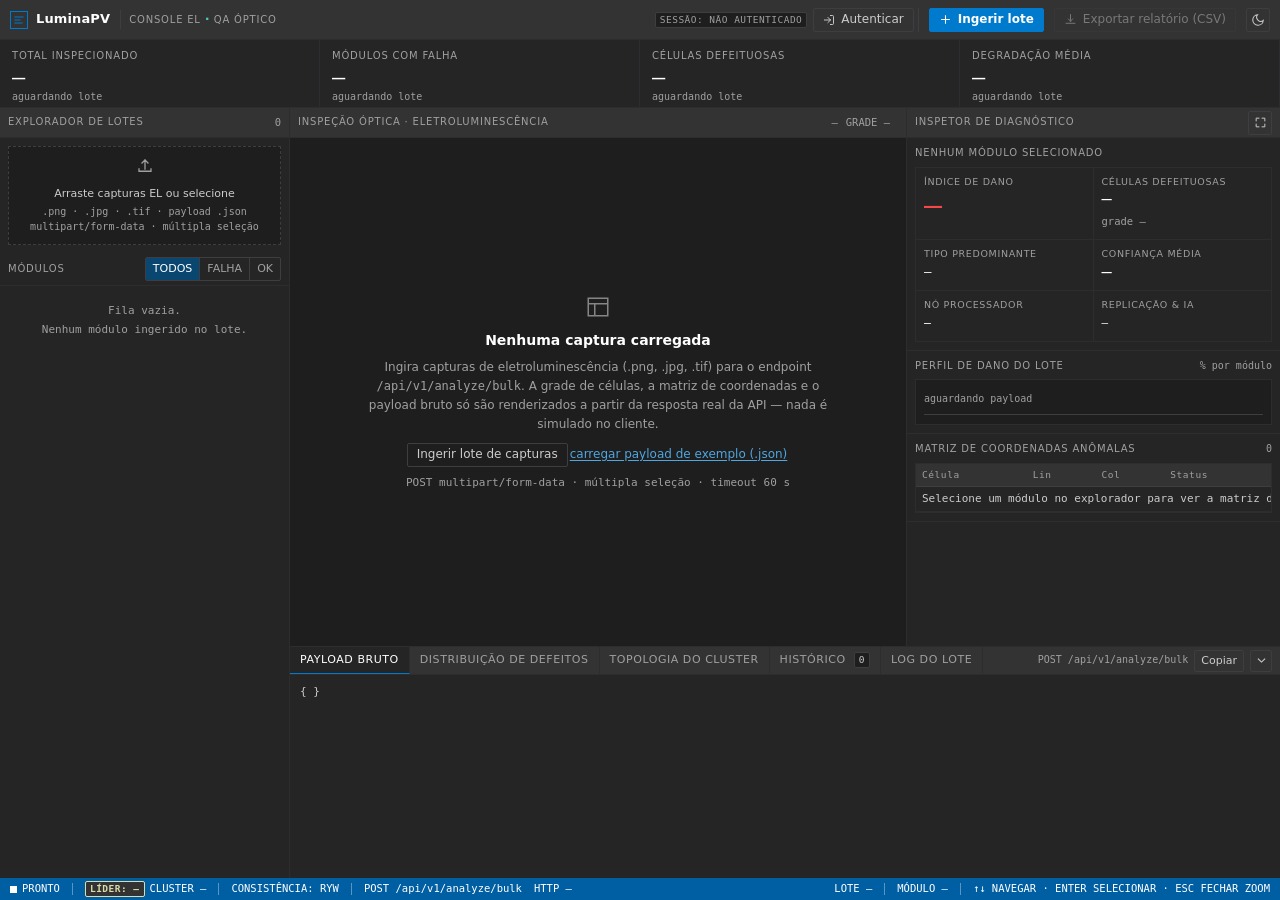
==== frontend/index.html @ da573b7d "feat(history): implement user-partitioned S3 storage, pre-signed URLs, and history gallery (#15, #18" ====
<!doctype html>
<html lang="pt-BR">
<head>
  <meta charset="utf-8" />
  <meta name="viewport" content="width=device-width, initial-scale=1" />
  <title>LuminaPV · Console de Diagnóstico por Eletroluminescência</title>
  <link rel="stylesheet" href="css/variables.css" />
  <link rel="stylesheet" href="css/layout.css" />
  <link rel="stylesheet" href="css/components.css" />
</head>
<body>
<a class="skip" href="#inspector">Pular para o inspetor de diagnóstico</a>

<header class="topbar" data-od-id="topbar">
  <div class="brand">
    <span class="mark" aria-hidden="true"><svg width="12" height="12" viewBox="0 0 24 24" fill="none" stroke="currentColor" stroke-width="2.2" stroke-linecap="square"><path d="M4 6h16M4 12h10M4 18h14"/></svg></span>
    <b>LuminaPV</b>
    <span class="env">CONSOLE EL <b>·</b> QA ÓPTICO</span>
  </div>
  <span class="spacer"></span>
  <div class="auth-bar" id="authBar" data-od-id="auth-bar">
    <span class="tag-replica" id="authUserBadge" title="Status de autenticação da sessão">SESSÃO: NÃO AUTENTICADO</span>
    <button class="btn" id="authOpenBtn" type="button" data-od-id="cta-auth">
      <svg width="12" height="12" viewBox="0 0 24 24" fill="none" stroke="currentColor" stroke-width="1.9" stroke-linecap="square" aria-hidden="true"><path d="M15 3h4a2 2 0 0 1 2 2v14a2 2 0 0 1-2 2h-4M10 17l5-5-5-5M15 12H3"/></svg>
      <span id="authBtnLabel">Autenticar</span>
    </button>
  </div>
  <button class="btn btn-primary" id="ingestBtn" type="button" data-od-id="cta-ingest">
    <svg width="13" height="13" viewBox="0 0 24 24" fill="none" stroke="currentColor" stroke-width="2" stroke-linecap="square" aria-hidden="true"><path d="M12 5v14M5 12h14"/></svg>
    Ingerir lote
  </button>
  <button class="btn" id="exportBtn" type="button" disabled data-od-id="cta-export">
    <svg width="13" height="13" viewBox="0 0 24 24" fill="none" stroke="currentColor" stroke-width="1.8" stroke-linecap="square" aria-hidden="true"><path d="M12 3v12m0 0 4-4m-4 4-4-4M4 19h16"/></svg>
    Exportar relatório (CSV)
  </button>
  <button class="btn btn-icon" id="themeBtn" type="button" aria-label="Alternar tema claro e escuro" aria-pressed="false" data-od-id="theme-toggle">
    <svg width="14" height="14" viewBox="0 0 24 24" fill="none" stroke="currentColor" stroke-width="1.8" stroke-linecap="square" aria-hidden="true"><path d="M21 12.8A9 9 0 1 1 11.2 3a7 7 0 0 0 9.8 9.8Z"/></svg>
  </button>
</header>

<section class="metrics" aria-label="Telemetria global do lote" data-od-id="batch-metrics">
  <div class="metric" data-od-id="metric-inspected">
    <div class="sec-label">Total inspecionado</div>
    <div class="metric-v" id="mInspected">—</div>
    <div class="metric-sub" id="mInspectedSub">aguardando lote</div>
  </div>
  <div class="metric" data-od-id="metric-failure">
    <div class="sec-label">Módulos com falha</div>
    <div class="metric-v" id="mFailure">—</div>
    <div class="metric-sub" id="mFailureSub">aguardando lote</div>
  </div>
  <div class="metric" data-od-id="metric-cells">
    <div class="sec-label">Células defeituosas</div>
    <div class="metric-v" id="mCells">—</div>
    <div class="metric-sub" id="mCellsSub">aguardando lote</div>
  </div>
  <div class="metric" data-od-id="metric-degradation">
    <div class="sec-label">Degradação média</div>
    <div class="metric-v" id="mDegr">—</div>
    <div class="metric-sub" id="mDegrSub">perda média de área por célula</div>
  </div>
  <div class="mbar" aria-hidden="true"><i id="globalBar"></i></div>
</section>

<div class="workspace">

  <aside class="pane pane-explorer" data-od-id="pane-explorer" aria-label="Explorador de lotes">
    <div class="pane-head">
      <span class="sec-label">Explorador de lotes</span>
      <span class="spacer"></span>
      <span class="mono" style="font-size:10.5px;color:var(--muted2)" id="treeCount">0</span>
    </div>
    <div class="drop" id="drop" tabindex="0" role="button" aria-label="Selecionar capturas de eletroluminescência para análise">
      <svg width="18" height="18" viewBox="0 0 24 24" fill="none" stroke="currentColor" stroke-width="1.7" stroke-linecap="square" aria-hidden="true"><path d="M12 16V4m0 0L8 8m4-4 4 4M4 16v3h16v-3"/></svg>
      <div class="drop-t">Arraste capturas EL ou selecione</div>
      <div class="drop-s">.png · .jpg · .tif · payload .json<br>multipart/form-data · múltipla seleção</div>
    </div>
    <div class="drop-row">
      <span class="sec-label">Módulos</span>
      <div class="seg" role="group" aria-label="Filtrar módulos por status">
        <button type="button" data-filter="all" aria-pressed="true">TODOS</button>
        <button type="button" data-filter="fail" aria-pressed="false">FALHA</button>
        <button type="button" data-filter="pass" aria-pressed="false">OK</button>
      </div>
    </div>
    <div class="pane-body" id="treeBody">
      <ul class="tree" id="tree" role="listbox" aria-label="Módulos do lote"></ul>
    </div>
  </aside>

  <section class="pane pane-viewport" data-od-id="pane-viewport" aria-label="Inspeção óptica">
    <div class="pane-head">
      <span class="sec-label">Inspeção óptica · eletroluminescência</span>
      <span class="spacer"></span>
      <span class="mono" id="vpFile" style="font-size:10.5px;color:var(--muted2)">—</span>
      <span class="mono" id="vpGrid" style="font-size:10.5px;color:var(--muted2)">GRADE —</span>
      <span id="vpStatus"></span>
    </div>
    <div class="stage" id="stage">
      <div id="vpState"></div>
      <div class="plate" id="plate" hidden>
        <span class="badge-raster" id="rasterBadge" hidden>SEM RASTER · GRADE DERIVADA DO PAYLOAD</span>
        <div class="ruler cols" id="rulerCols" aria-hidden="true"></div>
        <div class="ruler rows" id="rulerRows" aria-hidden="true"></div>
        <div class="grid-area">
          <div class="cells" id="cells" aria-hidden="true"></div>
        </div>
      </div>
      <div class="viewtools" role="toolbar" aria-label="Controles de visualização">
        <button type="button" id="z11" title="Escala 1:1">1:1</button>
        <button type="button" id="zFit" title="Ajustar à área" aria-pressed="true">AJUSTAR</button>
        <button type="button" id="zGrid" title="Alternar grade de células" aria-pressed="true">GRADE</button>
      </div>
      <div class="zoomchip">ZOOM <b id="zoomVal">100%</b></div>
    </div>
  </section>

  <aside class="pane pane-inspector" id="inspector" data-od-id="pane-inspector" aria-label="Inspetor de diagnóstico">
    <div class="pane-head">
      <span class="sec-label">Inspetor de diagnóstico</span>
      <span class="spacer"></span>
      <button class="btn btn-icon" id="insZoom" type="button" aria-label="Expandir inspetor">
        <svg width="13" height="13" viewBox="0 0 24 24" fill="none" stroke="currentColor" stroke-width="1.8" stroke-linecap="square" aria-hidden="true"><path d="M4 9V4h5M20 15v5h-5M20 9V4h-5M4 15v5h5"/></svg>
      </button>
    </div>
    <div class="pane-body">
      <div class="insp" id="insModule">
        <div class="insp-head">
          <span class="sec-label" id="insId">Nenhum módulo selecionado</span>
          <span id="insStatus"></span>
        </div>
        <div class="tele-grid">
          <div class="tele">
            <div class="tele-k">Índice de dano</div>
            <div class="damage ok" id="insDamage">—</div>
          </div>
          <div class="tele">
            <div class="tele-k">Células defeituosas</div>
            <div class="tele-v" id="insTally">—</div>
            <div class="tele-v" style="font-size:10.5px;color:var(--muted2)" id="insGrid">grade —</div>
          </div>
          <div class="tele">
            <div class="tele-k">Tipo predominante</div>
            <div class="tele-v" style="font-size:12.5px" id="insDominant">—</div>
          </div>
          <div class="tele">
            <div class="tele-k">Confiança média</div>
            <div class="tele-v" id="insConf">—</div>
          </div>
          <div class="tele">
            <div class="tele-k">Nó processador</div>
            <div class="tele-v" style="font-size:11.5px" id="insNode">—</div>
          </div>
          <div class="tele">
            <div class="tele-k">Replicação & IA</div>
            <div class="tele-v" style="font-size:11px" id="insRep">—</div>
          </div>
        </div>
      </div>
      <div class="insp" data-od-id="batch-profile">
        <div class="insp-head"><span class="sec-label">Perfil de dano do lote</span><span class="mono" style="font-size:10px;color:var(--muted2)">% por módulo</span></div>
        <canvas class="spark" id="spark" width="340" height="46" aria-label="Perfil de dano por módulo do lote"></canvas>
      </div>
      <div class="insp" id="cellPanel" data-od-id="cell-breakdown">
        <div class="insp-head">
          <span class="sec-label">Matriz de coordenadas anômalas</span>
          <span class="spacer"></span>
          <span class="mono" id="cellPanelCount" style="font-size:10px;color:var(--muted2)">0</span>
        </div>
        <div class="tw" id="cellTableWrap" style="max-height:280px">
          <table class="cells-tbl" id="cellTable">
            <thead><tr><th>Célula</th><th>Lin</th><th>Col</th><th>Status</th><th style="text-align:right">Conf.</th></tr></thead>
            <tbody id="cellBody"></tbody>
          </table>
        </div>
      </div>
    </div>
  </aside>

  <section class="pane pane-dock" data-od-id="pane-dock" aria-label="Doca de diagnóstico">
    <div class="dock-head">
      <div class="dock-tabs" role="tablist" aria-label="Doca de diagnóstico">
        <button type="button" role="tab" id="tab-payload" aria-selected="true" aria-controls="dockPayload" data-tab="payload">Payload bruto</button>
        <button type="button" role="tab" id="tab-dist" aria-selected="false" aria-controls="dockDist" data-tab="dist">Distribuição de defeitos</button>
        <button type="button" role="tab" id="tab-topology" aria-selected="false" aria-controls="dockTopology" data-tab="topology">Topologia do cluster</button>
        <button type="button" role="tab" id="tab-history" aria-selected="false" aria-controls="dockHistory" data-tab="history">Histórico <span class="tab-badge mono" id="historyTabCount">0</span></button>
        <button type="button" role="tab" id="tab-log" aria-selected="false" aria-controls="dockLog" data-tab="log">Log do lote</button>
      </div>
      <span class="spacer"></span>
      <div class="dock-tool">
        <span class="mono" id="dockEndpoint" style="font-size:10px;color:var(--muted2)">POST /api/v1/analyze/bulk</span>
        <button class="btn" id="copyBtn" type="button">Copiar</button>
        <button class="btn btn-icon" id="dockCollapse" type="button" aria-expanded="true" aria-controls="dockBody" aria-label="Recolher doca de diagnóstico" title="Recolher doca">
          <svg width="13" height="13" viewBox="0 0 24 24" fill="none" stroke="currentColor" stroke-width="1.9" stroke-linecap="square" aria-hidden="true"><path id="dockChevron" d="M6 9l6 6 6-6"/></svg>
        </button>
      </div>
    </div>
    <div class="dock-body" id="dockBody">
      <div id="dockPayload" role="tabpanel" aria-labelledby="tab-payload">
        <pre class="json" id="jsonOut">{ }</pre>
      </div>
      <div id="dockDist" role="tabpanel" aria-labelledby="tab-dist" hidden>
        <div class="chart-wrap">
          <canvas class="dist" id="distChart" width="640" height="132" aria-label="Contagem de defeitos por tipo no lote"></canvas>
          <div class="legend" id="distLegend"></div>
        </div>
      </div>
      <div id="dockTopology" role="tabpanel" aria-labelledby="tab-topology" hidden>
        <div class="topology-panel" id="topologyPanel">
          <div class="topo-summary" id="topoSummary">
            <div class="topo-card">
              <span class="topo-card-title">Líder Eleito</span>
              <div class="topo-card-val"><span class="tag-leader" id="topoLeaderBadge">LEADER</span> <span id="topoLeaderId">—</span></div>
              <span class="topo-card-sub" id="topoLeaderTerm">Termo — · Concessão Ativa</span>
            </div>
            <div class="topo-card">
              <span class="topo-card-title">Esquema de Nomeação</span>
              <div class="topo-card-val mono" id="topoServiceName">service://luminapv-vision-worker</div>
              <span class="topo-card-sub" id="topoDnsDomain">Domínio .luminapv.local (Round-Robin)</span>
            </div>
            <div class="topo-card">
              <span class="topo-card-title">Modelo de Consistência</span>
              <div class="topo-card-val" id="topoConsistency">Read-Your-Writes</div>
              <span class="topo-card-sub" id="topoReplicaSync">Sincronização Réplicas: Eventual</span>
            </div>
            <div class="topo-card">
              <span class="topo-card-title">Replicação & Integridade</span>
              <div class="topo-card-val"><span id="topoReplicationCount">0</span> <small style="font-size:11px;color:var(--muted2)">módulos</small></div>
              <span class="topo-card-sub" id="topoModelIntegrity">Pesos IA: Verificados (SHA-256)</span>
            </div>
          </div>
          <div class="topo-nodes-table-wrap">
            <table class="topo-table" id="topoNodesTable">
              <thead>
                <tr>
                  <th>Nó (ID)</th>
                  <th>Nome Lógico / DNS</th>
                  <th>Papel</th>
                  <th>Status</th>
                  <th>Endpoint</th>
                  <th>Integridade IA (SHA-256)</th>
                  <th>Último Heartbeat</th>
                </tr>
              </thead>
              <tbody id="topoNodesBody">
                <tr><td colspan="7" class="empty-mini">Aguardando telemetria do cluster (/api/v1/cluster/status)...</td></tr>
              </tbody>
            </table>
          </div>
          <div class="topo-footer" id="topoFooter">
            <span id="topoActiveLocks">Locks Distribuídos Ativos: Nenhum (seção crítica livre)</span>
            <span id="topoClusterTime" class="mono">Cluster: Sincronizado</span>
          </div>
        </div>
      </div>
      <div id="dockHistory" role="tabpanel" aria-labelledby="tab-history" hidden>
        <div class="history-panel" id="historyPanel">
          <div class="history-toolbar">
            <span class="sec-label" id="historyStatusLabel">Minhas análises · Partição S3 por operador</span>
            <span class="spacer"></span>
            <span class="mono" style="font-size:10px;color:var(--muted2)" id="historyPrefixBadge">s3://.../users/—</span>
            <button type="button" class="btn" id="historyRefreshBtn" title="Sincronizar histórico de análises do S3">Atualizar histórico</button>
          </div>
          <div class="history-grid" id="historyGrid" role="list" aria-label="Galeria de análises anteriores do operador"></div>
        </div>
      </div>
      <div id="dockLog" role="tabpanel" aria-labelledby="tab-log" hidden>
        <div class="log" id="logOut"></div>
      </div>
    </div>
  </section>
</div>

<footer class="statusbar" data-od-id="statusbar">
  <span class="sb"><span class="dot" id="sbDot"></span><span class="mono" id="sbState">PRONTO</span></span>
  <span class="sb-sep" aria-hidden="true"></span>
  <span class="sb mono" id="sbCluster" title="Topologia e nós do cluster"><span class="tag-leader" id="sbLeaderBadge">LÍDER: —</span> <span id="sbClusterNodes">— NÓS</span></span>
  <span class="sb-sep" aria-hidden="true"></span>
  <span class="sb mono" id="sbConsistency" title="Modelo de consistência ativo">CONSISTÊNCIA: RYW</span>
  <span class="sb-sep" aria-hidden="true"></span>
  <span class="sb mono" id="sbEndpoint">POST /api/v1/analyze/bulk</span>
  <span class="sb mono" id="sbHttp">HTTP —</span>
  <span class="spacer"></span>
  <span class="sb mono" id="sbBatch">LOTE —</span>
  <span class="sb-sep" aria-hidden="true"></span>
  <span class="sb mono" id="sbActive">MÓDULO —</span>
  <span class="sb-sep" aria-hidden="true"></span>
  <span class="sb mono" id="sbKeys">↑↓ NAVEGAR · ENTER SELECIONAR · ESC FECHAR ZOOM</span>
</footer>

<input type="file" id="fileInput" multiple accept=".png,.jpg,.jpeg,.tif,.tiff,.json,image/*" class="sr-only" />
<div id="tt" class="tooltip" role="tooltip"></div>
<div id="live" class="sr-only" role="status" aria-live="polite"></div>

<!-- Modal de Autenticação e Cadastro de Operadores (LuminaPV Identity) -->
<div class="auth-backdrop" id="authModalBackdrop" hidden>
  <div class="auth-modal" id="authModal" role="dialog" aria-modal="true" aria-labelledby="authModalTitle" aria-describedby="authModalDesc">
    <div class="auth-head">
      <span class="sec-label" id="authModalTitle">Controle de Acesso · Operador LuminaPV</span>
      <span class="spacer"></span>
      <button class="btn btn-icon" id="authCloseBtn" type="button" aria-label="Fechar janela de autenticação" title="Fechar (ESC)">
        <svg width="12" height="12" viewBox="0 0 24 24" fill="none" stroke="currentColor" stroke-width="2" stroke-linecap="square" aria-hidden="true"><path d="M18 6 6 18M6 6l12 12"/></svg>
      </button>
    </div>
    <div class="auth-tabs" role="tablist" aria-label="Modo de autenticação">
      <button type="button" role="tab" id="authTabLogin" data-auth-mode="login" aria-selected="true">ENTRAR NA SESSÃO</button>
      <button type="button" role="tab" id="authTabRegister" data-auth-mode="register" aria-selected="false">CADASTRAR OPERADOR</button>
    </div>
    <form class="auth-form" id="authForm" novalidate>
      <p class="auth-desc" id="authModalDesc">Autentique-se com sua credencial operacional para assinar lotes de inspeção EL e rastrear auditoria no cluster.</p>
      <div class="auth-alert" id="authAlert" role="alert" hidden></div>

      <div class="auth-field" id="authNameField" hidden>
        <label for="authName" class="sec-label">Nome completo do operador</label>
        <input type="text" id="authName" name="name" class="auth-input" placeholder="Ex.: Gustavo Grouwber" autocomplete="name" minlength="2" maxlength="120" />
      </div>

      <div class="auth-field">
        <label for="authEmail" class="sec-label">E-mail operacional</label>
        <input type="email" id="authEmail" name="email" class="auth-input mono" placeholder="operador@luminapv.local" autocomplete="email" required />
      </div>

      <div class="auth-field">
        <label for="authPassword" class="sec-label">Senha de acesso (mín. 8 caracteres)</label>
        <input type="password" id="authPassword" name="password" class="auth-input mono" placeholder="••••••••••••" autocomplete="current-password" minlength="8" required />
      </div>

      <div class="auth-field" id="authConfirmField" hidden>
        <label for="authPasswordConfirm" class="sec-label">Confirmar senha</label>
        <input type="password" id="authPasswordConfirm" name="passwordConfirm" class="auth-input mono" placeholder="••••••••••••" autocomplete="new-password" minlength="8" />
      </div>

      <div class="auth-field" id="authRoleField" hidden>
        <label for="authRole" class="sec-label">Perfil de acesso (RBAC)</label>
        <select id="authRole" name="role" class="auth-input mono">
          <option value="operator">OPERATOR · Operador de Linha EL</option>
          <option value="admin">ADMIN · Engenheiro Chefe / Supervisor</option>
          <option value="viewer">VIEWER · Auditor de Qualidade (Somente Leitura)</option>
        </select>
      </div>

      <div class="auth-demo-row" id="authDemoRow">
        <span class="mono" style="font-size:10px;color:var(--muted2)">Credencial local padrão:</span>
        <button type="button" class="linkbtn mono" id="authDemoFillBtn" style="font-size:10.5px">operador@luminapv.local</button>
      </div>

      <div class="auth-actions">
        <button type="button" class="btn" id="authCancelBtn">Cancelar</button>
        <button type="submit" class="btn btn-primary" id="authSubmitBtn">Entrar no Console</button>
      </div>
    </form>
  </div>
</div>

<!-- Payload de exemplo de fallback (usado quando o fetch externo falha) -->
<script type="application/json" id="samplePayload">
{
  "batch_summary": {
    "total_modules": 5,
    "defective_modules_count": 3,
    "batch_failure_percentage": 60.0,
    "average_cell_degradation_percentage": 10.4
  },
  "modules": [
    {
      "module_id": "MOD-2026-081",
      "filename": "panel_scan_01.png",
      "status": "FAIL",
      "rows": 6,
      "cols": 10,
      "total_cells": 60,
      "defective_cells_count": 12,
      "module_damage_percentage": 20.0,
      "processed_by_node": "worker-1",
      "model_sha256": "5adbfb5908873752e805561a0b5f137e3d81b9e28e62f01f808fc52b20f92275",
      "replicated": true,
      "consistency_model": "read-your-writes",
      "cells": [
        { "index": 0, "row": 0, "col": 0, "is_defective": true, "defect_type": "grid-fault", "confidence": 0.71 },
        { "index": 7, "row": 0, "col": 7, "is_defective": true, "defect_type": "dead", "confidence": 0.99 },
        { "index": 12, "row": 1, "col": 2, "is_defective": true, "defect_type": "micro-crack", "confidence": 0.95 },
        { "index": 13, "row": 1, "col": 3, "is_defective": true, "defect_type": "defeituosa", "confidence": 0.92 },
        { "index": 20, "row": 2, "col": 0, "is_defective": true, "defect_type": "delamination", "confidence": 0.79 },
        { "index": 23, "row": 2, "col": 3, "is_defective": true, "defect_type": "micro-crack", "confidence": 0.88 },
        { "index": 30, "row": 3, "col": 0, "is_defective": true, "defect_type": "delamination", "confidence": 0.74 },
        { "index": 35, "row": 3, "col": 5, "is_defective": true, "defect_type": "dead", "confidence": 0.97 },
        { "index": 42, "row": 4, "col": 2, "is_defective": true, "defect_type": "micro-crack", "confidence": 0.84 },
        { "index": 45, "row": 4, "col": 5, "is_defective": true, "defect_type": "hot-spot", "confidence": 0.91 },
        { "index": 50, "row": 5, "col": 0, "is_defective": true, "defect_type": "grid-fault", "confidence": 0.68 },
        { "index": 58, "row": 5, "col": 8, "is_defective": true, "defect_type": "micro-crack", "confidence": 0.90 }
      ]
    },
    {
      "module_id": "MOD-2026-082",
      "filename": "panel_scan_02.png",
      "status": "PASS",
      "rows": 6,
      "cols": 10,
      "total_cells": 60,
      "defective_cells_count": 1,
      "module_damage_percentage": 1.7,
      "processed_by_node": "worker-2",
      "model_sha256": "5adbfb5908873752e805561a0b5f137e3d81b9e28e62f01f808fc52b20f92275",
      "replicated": true,
      "cache_hit": true,
      "consistency_model": "read-your-writes",
      "cells": [
        { "index": 15, "row": 1, "col": 5, "is_defective": true, "defect_type": "hot-spot", "confidence": 0.64 }
      ]
    },
    {
      "module_id": "MOD-2026-083",
      "filename": "panel_scan_03.png",
      "status": "FAIL",
      "rows": 6,
      "cols": 10,
      "total_cells": 60,
      "defective_cells_count": 7,
      "module_damage_percentage": 11.7,
      "cells": [
        { "index": 2, "row": 0, "col": 2, "is_defective": true, "defect_type": "micro-crack", "confidence": 0.93 },
        { "index": 11, "row": 1, "col": 1, "is_defective": true, "defect_type": "micro-crack", "confidence": 0.89 },
        { "index": 18, "row": 1, "col": 8, "is_defective": true, "defect_type": "dead", "confidence": 0.96 },
        { "index": 22, "row": 2, "col": 2, "is_defective": true, "defect_type": "micro-crack", "confidence": 0.91 },
        { "index": 33, "row": 3, "col": 3, "is_defective": true, "defect_type": "hot-spot", "confidence": 0.85 },
        { "index": 44, "row": 4, "col": 4, "is_defective": true, "defect_type": "delamination", "confidence": 0.77 },
        { "index": 59, "row": 5, "col": 9, "is_defective": true, "defect_type": "grid-fault", "confidence": 0.65 }
      ]
    },
    {
      "module_id": "MOD-2026-084",
      "filename": "panel_scan_04.png",
      "status": "PASS",
      "rows": 6,
      "cols": 10,
      "total_cells": 60,
      "defective_cells_count": 0,
      "module_damage_percentage": 0.0,
      "cells": []
    },
    {
      "module_id": "MOD-2026-085",
      "filename": "panel_scan_05.png",
      "status": "FAIL",
      "rows": 6,
      "cols": 10,
      "total_cells": 60,
      "defective_cells_count": 4,
      "module_damage_percentage": 6.7,
      "cells": [
        { "index": 4, "row": 0, "col": 4, "is_defective": true, "defect_type": "delamination", "confidence": 0.61 },
        { "index": 27, "row": 2, "col": 7, "is_defective": true, "defect_type": "micro-crack", "confidence": 0.94 },
        { "index": 28, "row": 2, "col": 8, "is_defective": true, "defect_type": "dead", "confidence": 0.90 },
        { "index": 53, "row": 5, "col": 3, "is_defective": true, "defect_type": "hot-spot", "confidence": 0.72 }
      ]
    }
  ]
}
</script>

<script src="js/config.js"></script>
<script src="js/state.js"></script>
<script src="js/api.js"></script>
<script src="js/charts.js"></script>
<script src="js/render.js"></script>
<script src="js/app.js"></script>
</body>
</html>
---- frontend/css/variables.css ----
/* ==========================================================================
   LuminaPV Design Tokens & Theme Variables
   ========================================================================== */

:root {
  --bg: #1E1E1E;
  --surface: #252526;
  --surface2: #333333;
  --raised: #3E3E42;
  --border: #2D2D30;
  --border-strong: #3E3E42;
  --fg: #CCCCCC;
  --fg-strong: #FFFFFF;
  --muted: #858585;
  --muted2: #A0A0A0;
  --accent: #007ACC;
  --accent-hover: #006BA6;
  --accent-active: #005A8C;
  --focus: #4FA6E0;
  --sel: #094771;
  --hover: #2A2D2E;
  --defect: #F44747;
  --defect-ink: #FF6161;
  --defect-bg: rgba(244, 71, 71, 0.20);
  --pass: #89D185;
  --pass2: #4EC9B0;
  --warn: #DCDCAA;
  --d1: #F44747;
  --d2: #C586C0;
  --d3: #DCDCAA;
  --d4: #4EC9B0;
  --d5: #569CD6;
  --status: #005FA3;
  --status-fg: #FFFFFF;
  --raster-bg: #141414;
  --grid-line: rgba(140, 140, 140, 0.16);
  --ui: "Segoe UI", "Inter", system-ui, -apple-system, sans-serif;
  --mono: "JetBrains Mono", "Consolas", "SF Mono", ui-monospace, monospace;
}

body.theme-light {
  --bg: #FFFFFF;
  --surface: #F3F3F3;
  --surface2: #E7E7E7;
  --raised: #DCDCDC;
  --border: #E0E0E0;
  --border-strong: #CECECE;
  --fg: #333333;
  --fg-strong: #000000;
  --muted: #6B6B6B;
  --muted2: #5A5A5A;
  --accent: #005FB8;
  --accent-hover: #00539F;
  --accent-active: #004786;
  --focus: #005FB8;
  --sel: #ADD6FF;
  --hover: #EAEAEA;
  --defect: #CD3131;
  --defect-ink: #B5202A;
  --defect-bg: rgba(205, 49, 49, 0.16);
  --pass: #107C10;
  --pass2: #0E7A6B;
  --warn: #8A6D00;
  --d1: #CD3131;
  --d2: #AF00DB;
  --d3: #8A6D00;
  --d4: #0E7A6B;
  --d5: #0451A5;
  --status: #005FB8;
  --status-fg: #FFFFFF;
  --raster-bg: #FAFAFA;
  --grid-line: rgba(60, 60, 60, 0.18);
}

* {
  box-sizing: border-box;
}

html, body {
  height: 100%;
}

body {
  margin: 0;
  height: 100vh;
  overflow: hidden;
  background: var(--bg);
  color: var(--fg);
  font: 12px/1.45 var(--ui);
  -webkit-font-smoothing: antialiased;
  display: flex;
  flex-direction: column;
}

.mono {
  font-family: var(--mono);
  font-variant-ligatures: none;
}

.sec-label {
  font-size: 10px;
  letter-spacing: 0.08em;
  text-transform: uppercase;
  color: var(--muted2);
}

.sr-only {
  position: absolute;
  width: 1px;
  height: 1px;
  padding: 0;
  margin: -1px;
  overflow: hidden;
  clip: rect(0 0 0 0);
  white-space: nowrap;
  border: 0;
}

.skip {
  position: absolute;
  left: 8px;
  top: -40px;
  z-index: 90;
  background: var(--accent);
  color: #fff;
  padding: 6px 10px;
  border-radius: 2px;
  text-decoration: none;
  font-size: 12px;
}

.skip:focus {
  top: 8px;
}

:focus-visible {
  outline: 2px solid var(--focus);
  outline-offset: -2px;
}

button {
  font: inherit;
  color: inherit;
}

::-webkit-scrollbar {
  width: 10px;
  height: 10px;
}

::-webkit-scrollbar-track {
  background: transparent;
}

::-webkit-scrollbar-thumb {
  background: var(--raised);
  border: 2px solid var(--surface);
}

::-webkit-scrollbar-thumb:hover {
  background: var(--muted);
}
---- frontend/css/layout.css ----
/* ==========================================================================
   LuminaPV Workspace Grid & Layout
   ========================================================================== */

/* ---------- topbar ---------- */
.topbar {
  flex: 0 0 40px;
  height: 40px;
  background: var(--surface2);
  border-bottom: 1px solid var(--border);
  display: flex;
  align-items: center;
  gap: 10px;
  padding: 0 10px;
}

.brand {
  display: flex;
  align-items: center;
  gap: 8px;
  min-width: 0;
}

.brand .mark {
  width: 18px;
  height: 18px;
  flex: 0 0 18px;
  display: grid;
  place-items: center;
  border: 1px solid var(--accent);
  color: var(--accent);
}

.brand b {
  font-size: 13px;
  color: var(--fg-strong);
  letter-spacing: 0.01em;
  white-space: nowrap;
}

.brand .env {
  font-size: 10px;
  letter-spacing: 0.08em;
  color: var(--muted2);
  border-left: 1px solid var(--border-strong);
  padding-left: 8px;
  margin-left: 2px;
  white-space: nowrap;
}

.brand .env b {
  color: var(--pass2);
  font-weight: 600;
}

.spacer {
  flex: 1 1 auto;
  min-width: 4px;
}

/* ---------- metrics bar ---------- */
.metrics {
  flex: 0 0 68px;
  height: 68px;
  background: var(--surface);
  border-bottom: 1px solid var(--border);
  display: grid;
  grid-template-columns: repeat(4, minmax(0, 1fr));
  position: relative;
}

.metric {
  padding: 9px 12px;
  border-right: 1px solid var(--border);
  min-width: 0;
  overflow: hidden;
}

.metric:last-child {
  border-right: 0;
}

.metric-v {
  font-family: var(--mono);
  font-size: 22px;
  line-height: 26px;
  color: var(--fg-strong);
  letter-spacing: -0.01em;
  white-space: nowrap;
}

.metric-v .unit {
  font-size: 12px;
  color: var(--muted2);
  margin-left: 4px;
}

.metric-sub {
  font-size: 10px;
  color: var(--muted2);
  white-space: nowrap;
  overflow: hidden;
  text-overflow: ellipsis;
  font-family: var(--mono);
}

.metric-v.is-fail {
  color: var(--defect-ink);
}

.metric-v.is-pass {
  color: var(--pass);
}

.mbar {
  position: absolute;
  left: 0;
  right: 0;
  bottom: -1px;
  height: 2px;
  background: transparent;
  overflow: hidden;
}

.mbar i {
  display: block;
  height: 100%;
  width: 0;
  background: var(--accent);
  transition: width 0.18s linear;
}

/* ---------- master workspace 4-pane grid ---------- */
.workspace {
  flex: 1 1 auto;
  min-height: 0;
  display: grid;
  grid-template-columns: 290px minmax(0, 1fr) 374px;
  grid-template-rows: minmax(0, 1fr) 232px;
}

.dock-collapsed .workspace {
  grid-template-rows: minmax(0, 1fr) 28px;
}

.dock-collapsed .dock-body {
  display: none;
}

.pane {
  min-width: 0;
  min-height: 0;
  display: flex;
  flex-direction: column;
}

.pane-explorer {
  grid-area: 1 / 1 / 3 / 2;
  background: var(--surface);
  border-right: 1px solid var(--border);
}

.pane-viewport {
  grid-area: 1 / 2 / 2 / 3;
  background: var(--bg);
}

.pane-inspector {
  grid-area: 1 / 3 / 2 / 4;
  background: var(--surface);
  border-left: 1px solid var(--border);
}

.pane-dock {
  grid-area: 2 / 2 / 3 / 4;
  background: var(--surface);
  border-top: 1px solid var(--border);
}

.pane-head {
  flex: 0 0 auto;
  height: 30px;
  display: flex;
  align-items: center;
  gap: 8px;
  padding: 0 8px;
  background: var(--surface2);
  border-bottom: 1px solid var(--border);
}

.pane-body {
  flex: 1 1 auto;
  min-height: 0;
  overflow: auto;
}

.pane-body.pad {
  padding: 8px;
}

/* ---------- dock header & tabs ---------- */
.dock-head {
  flex: 0 0 auto;
  height: 28px;
  display: flex;
  align-items: center;
  background: var(--surface2);
  border-bottom: 1px solid var(--border);
}

.dock-tabs {
  display: flex;
  height: 100%;
}

.dock-tabs button {
  height: 100%;
  padding: 0 10px;
  border: 0;
  border-right: 1px solid var(--border);
  background: transparent;
  color: var(--muted2);
  cursor: pointer;
  font-size: 11px;
  letter-spacing: 0.05em;
  text-transform: uppercase;
  border-bottom: 1px solid transparent;
}

.dock-tabs button:hover {
  background: var(--raised);
  color: var(--fg-strong);
}

.dock-tabs button[aria-selected="true"] {
  background: var(--surface);
  color: var(--fg-strong);
  border-bottom-color: var(--accent);
}

.dock-body {
  flex: 1 1 auto;
  min-height: 0;
  overflow: auto;
  background: var(--surface);
}

/* ---------- statusbar ---------- */
.statusbar {
  flex: 0 0 22px;
  height: 22px;
  background: var(--status);
  color: var(--status-fg);
  display: flex;
  align-items: center;
  gap: 12px;
  padding: 0 10px;
  font-size: 11px;
  overflow: hidden;
}

.statusbar .mono {
  font-size: 10.5px;
}

.statusbar .sb {
  display: flex;
  align-items: center;
  gap: 5px;
  white-space: nowrap;
}

.statusbar .dot {
  width: 7px;
  height: 7px;
  background: var(--status-fg);
  display: block;
}

.statusbar .dot.busy {
  animation: blink 0.8s steps(2, start) infinite;
}

.statusbar .dot.err {
  background: #FFB4B4;
}

@keyframes blink {
  50% {
    opacity: 0.25;
  }
}

.sb-sep {
  width: 1px;
  height: 12px;
  background: rgba(255, 255, 255, 0.35);
}

/* ---------- responsive rules ---------- */
@media (prefers-reduced-motion: reduce) {
  * {
    animation: none !important;
    transition: none !important;
  }
}

@media (max-width: 1180px) {
  .workspace {
    grid-template-columns: 240px minmax(0, 1fr);
    grid-template-rows: minmax(0, 1fr) 240px auto;
  }
  .dock-collapsed .workspace {
    grid-template-rows: minmax(0, 1fr) 28px auto;
  }
  .pane-explorer {
    grid-area: 1 / 1 / 3 / 2;
  }
  .pane-viewport {
    grid-area: 1 / 2 / 2 / 3;
  }
  .pane-inspector {
    grid-area: 3 / 1 / 4 / 3;
    border-left: 0;
    border-top: 1px solid var(--border);
    max-height: 420px;
  }
  .pane-dock {
    grid-area: 2 / 2 / 3 / 3;
  }
}

@media (max-width: 820px) {
  body {
    overflow: auto;
    height: auto;
    min-height: 100vh;
  }
  .metrics {
    grid-template-columns: 1fr 1fr;
    height: auto;
    flex: none;
  }
  .metric:nth-child(2n) {
    border-right: 0;
  }
  .workspace {
    display: flex;
    flex-direction: column;
    height: auto;
  }
  .pane-explorer,
  .pane-viewport,
  .pane-inspector,
  .pane-dock {
    border: 0;
    border-bottom: 1px solid var(--border);
    max-height: none;
  }
  .pane-explorer { order: 1; }
  .pane-viewport { order: 2; height: 52vh; }
  .pane-inspector { order: 3; }
  .pane-dock { order: 4; height: 280px; }
  .dock-collapsed .pane-dock { height: 28px; }
  .topbar {
    flex-wrap: wrap;
    height: auto;
    flex: none;
    padding: 6px 10px;
    gap: 6px;
  }
  .statusbar {
    flex-wrap: nowrap;
    overflow-x: auto;
  }
  .chart-wrap {
    flex-direction: column;
  }
  .legend {
    min-width: 0;
    width: 100%;
  }
}
---- frontend/css/components.css ----
/* ==========================================================================
   LuminaPV UI Components & Widgets
   ========================================================================== */

/* ---------- buttons & segmented controls ---------- */
.btn {
  height: 24px;
  padding: 0 9px;
  border: 1px solid var(--border-strong);
  background: transparent;
  color: var(--fg);
  border-radius: 2px;
  cursor: pointer;
  display: inline-flex;
  align-items: center;
  gap: 6px;
  font-size: 12px;
  white-space: nowrap;
}

.btn:hover:not(:disabled) {
  background: var(--raised);
  color: var(--fg-strong);
}

.btn:active:not(:disabled) {
  background: var(--border-strong);
}

.btn:disabled {
  opacity: 0.45;
  cursor: not-allowed;
}

.btn-primary {
  background: var(--accent);
  border-color: var(--accent);
  color: #fff;
  font-weight: 600;
}

.btn-primary:hover:not(:disabled) {
  background: var(--accent-hover);
  border-color: var(--accent-hover);
  color: #fff;
}

.btn-primary:active:not(:disabled) {
  background: var(--accent-active);
  border-color: var(--accent-active);
}

.btn-icon {
  width: 24px;
  padding: 0;
  justify-content: center;
}

.seg {
  display: flex;
  border: 1px solid var(--border-strong);
  border-radius: 2px;
  overflow: hidden;
}

.seg button {
  height: 22px;
  padding: 0 7px;
  border: 0;
  border-right: 1px solid var(--border-strong);
  background: transparent;
  color: var(--muted2);
  cursor: pointer;
  font-size: 11px;
}

.seg button:last-child {
  border-right: 0;
}

.seg button:hover {
  background: var(--raised);
  color: var(--fg-strong);
}

.seg button[aria-pressed="true"] {
  background: var(--sel);
  color: var(--fg-strong);
}

.seg button:focus-visible {
  outline-offset: -3px;
}

/* ---------- tree explorer & file drop ---------- */
.drop {
  margin: 8px;
  border: 1px dashed var(--border-strong);
  background: var(--bg);
  padding: 10px;
  text-align: center;
  cursor: pointer;
  color: var(--muted2);
}

.drop:hover {
  border-color: var(--muted);
  color: var(--fg);
}

.drop.drag {
  border-color: var(--accent);
  background: var(--sel);
  color: var(--fg-strong);
}

.drop .drop-t {
  font-size: 11px;
  color: var(--fg);
  margin-top: 6px;
}

.drop .drop-s {
  font-size: 10px;
  color: var(--muted2);
  margin-top: 2px;
  font-family: var(--mono);
  line-height: 1.5;
}

.drop-row {
  display: flex;
  align-items: center;
  justify-content: space-between;
  padding: 4px 8px;
  border-bottom: 1px solid var(--border);
}

.tree {
  list-style: none;
  margin: 0;
  padding: 0 0 6px;
}

.tree li {
  outline: none;
}

.mod {
  display: block;
  width: 100%;
  text-align: left;
  border: 0;
  border-left: 2px solid transparent;
  background: transparent;
  padding: 5px 8px;
  cursor: pointer;
  color: var(--fg);
}

.mod + .mod {
  border-top: 1px solid var(--border);
}

.mod:hover {
  background: var(--hover);
  color: var(--fg-strong);
}

.mod.is-active {
  background: var(--sel);
  color: var(--fg-strong);
  border-left-color: var(--focus);
}

.mod-top {
  display: flex;
  align-items: center;
  gap: 6px;
  min-width: 0;
}

.mod-name {
  flex: 1 1 auto;
  min-width: 0;
  font-family: var(--mono);
  font-size: 11.5px;
  white-space: nowrap;
  overflow: hidden;
  text-overflow: ellipsis;
}

.mod-meta {
  font-family: var(--mono);
  font-size: 10px;
  color: var(--muted2);
  margin-top: 2px;
  display: flex;
  gap: 6px;
  flex-wrap: wrap;
}

.mod.is-active .mod-meta {
  color: var(--fg);
}

.tag {
  flex: 0 0 auto;
  font-family: var(--mono);
  font-size: 9.5px;
  letter-spacing: 0.06em;
  padding: 0 4px;
  border: 1px solid;
  border-radius: 2px;
  line-height: 14px;
  background: var(--bg);
}

.tag-fail {
  color: var(--defect-ink);
  border-color: var(--defect);
}

.tag-pass {
  color: var(--pass);
  border-color: var(--pass);
}

.tag-open {
  color: var(--muted2);
  border-color: var(--border-strong);
}

/* ---------- viewport plate, grid & cells ---------- */
.stage {
  position: relative;
  flex: 1 1 auto;
  min-height: 0;
  overflow: hidden;
  background-color: var(--raster-bg);
  background-image: linear-gradient(var(--grid-line) 1px, transparent 1px),
                    linear-gradient(90deg, var(--grid-line) 1px, transparent 1px);
  background-size: 16px 16px;
}

.plate {
  position: absolute;
  left: 50%;
  top: 50%;
  transform-origin: center center;
  background: var(--bg);
  border: 1px solid var(--border-strong);
  padding: 14px 0 0 18px;
  cursor: grab;
}

.plate.grabbing {
  cursor: grabbing;
}

.plate .grid-area {
  position: absolute;
  top: 14px;
  right: 0;
  bottom: 0;
  left: 18px;
  background-color: var(--raster-bg);
  background-repeat: no-repeat;
  background-size: 100% 100%;
  box-shadow: inset 0 0 0 1px var(--border);
}

.cells {
  position: absolute;
  inset: 0;
}

.cell {
  position: absolute;
  box-sizing: border-box;
  box-shadow: inset 0 0 0 1px var(--grid-line);
  display: grid;
  place-items: center;
  overflow: hidden;
}

.cell.is-defect {
  background: var(--defect-bg);
  box-shadow: inset 0 0 0 1px var(--defect);
}

.cell.is-dead {
  background: var(--defect-bg);
  box-shadow: inset 0 0 0 1px var(--defect);
  background-image: repeating-linear-gradient(45deg, rgba(244, 71, 71, 0.22) 0 3px, transparent 3px 7px);
}

.cell.is-sel {
  box-shadow: inset 0 0 0 2px var(--focus);
}

.cell-tag {
  font-family: var(--mono);
  font-size: 8.5px;
  line-height: 12px;
  padding: 0 2px;
  background: rgba(0, 0, 0, 0.62);
  color: #fff;
  border: 1px solid var(--defect);
  white-space: nowrap;
  pointer-events: none;
}

body.theme-light .cell-tag {
  background: rgba(255, 255, 255, 0.86);
  color: #111;
}

.plate.compact .cell-tag {
  display: none;
}

.ruler {
  position: absolute;
  font-family: var(--mono);
  font-size: 8.5px;
  color: var(--muted2);
  pointer-events: none;
}

.ruler.cols {
  top: 0;
  left: 18px;
  right: 0;
  height: 14px;
  overflow: hidden;
}

.ruler.cols span {
  position: absolute;
  top: 0;
  height: 14px;
  text-align: center;
  line-height: 14px;
  border-left: 1px solid var(--border);
  box-sizing: border-box;
  overflow: hidden;
  text-overflow: clip;
}

.ruler.rows {
  top: 14px;
  left: 0;
  width: 18px;
  bottom: 0;
  overflow: hidden;
}

.ruler.rows span {
  position: absolute;
  left: 0;
  width: 18px;
  text-align: right;
  line-height: 1;
  padding-right: 3px;
  display: flex;
  align-items: center;
  justify-content: flex-end;
  border-top: 1px solid var(--border);
  box-sizing: border-box;
  overflow: hidden;
  text-overflow: clip;
}

.badge-raster {
  position: absolute;
  top: 20px;
  left: 24px;
  z-index: 3;
  font-family: var(--mono);
  font-size: 9.5px;
  letter-spacing: 0.06em;
  padding: 2px 5px;
  background: var(--surface2);
  color: var(--warn);
  border: 1px solid var(--border-strong);
}

.viewtools {
  position: absolute;
  right: 10px;
  bottom: 10px;
  z-index: 4;
  display: flex;
  background: var(--surface2);
  border: 1px solid var(--border-strong);
}

.viewtools button {
  height: 26px;
  min-width: 30px;
  padding: 0 7px;
  border: 0;
  border-right: 1px solid var(--border-strong);
  background: transparent;
  color: var(--fg);
  cursor: pointer;
  font-family: var(--mono);
  font-size: 10.5px;
  display: grid;
  place-items: center;
}

.viewtools button:last-child {
  border-right: 0;
}

.viewtools button:hover {
  background: var(--raised);
  color: var(--fg-strong);
}

.viewtools button[aria-pressed="true"] {
  background: var(--sel);
  color: var(--fg-strong);
}

.zoomchip {
  position: absolute;
  left: 10px;
  bottom: 10px;
  z-index: 4;
  font-family: var(--mono);
  font-size: 10px;
  padding: 3px 6px;
  background: var(--surface2);
  border: 1px solid var(--border-strong);
  color: var(--muted2);
}

.zoomchip b {
  color: var(--fg-strong);
  font-weight: 500;
}

/* ---------- empty & loading stateboxes ---------- */
.statebox {
  position: absolute;
  inset: 0;
  display: flex;
  flex-direction: column;
  align-items: center;
  justify-content: center;
  text-align: center;
  padding: 28px;
  gap: 8px;
  background: var(--bg);
  overflow: auto;
}

.stage.no-plate .viewtools,
.stage.no-plate .zoomchip {
  display: none;
}

.statebox .ico {
  color: var(--muted);
  margin-bottom: 2px;
}

.statebox h2 {
  margin: 0;
  font-size: 14px;
  color: var(--fg-strong);
  font-weight: 600;
}

.statebox p {
  margin: 0;
  font-size: 12px;
  color: var(--muted2);
  max-width: 62ch;
  line-height: 1.6;
}

.statebox .hint {
  font-family: var(--mono);
  font-size: 11px;
  color: var(--muted2);
}

.linkbtn {
  background: none;
  border: 0;
  color: var(--focus);
  cursor: pointer;
  font-size: 12px;
  text-decoration: underline;
  text-underline-offset: 2px;
  padding: 2px;
}

.linkbtn:hover {
  color: var(--fg-strong);
}

.progwrap {
  width: min(420px, 100%);
  margin-top: 6px;
}

.prog {
  height: 4px;
  background: var(--border);
  border: 1px solid var(--border-strong);
}

.prog i {
  display: block;
  height: 100%;
  width: 0;
  background: var(--accent);
  transition: width 0.16s linear;
}

.prog.ind i {
  width: 34%;
  animation: ind 1.1s linear infinite;
}

@keyframes ind {
  0% { margin-left: -34%; }
  100% { margin-left: 100%; }
}

.progmeta {
  display: flex;
  justify-content: space-between;
  font-family: var(--mono);
  font-size: 10.5px;
  color: var(--muted2);
  margin-top: 5px;
}

.alert {
  display: flex;
  gap: 10px;
  text-align: left;
  border: 1px solid var(--defect);
  background: var(--surface);
  padding: 10px;
  max-width: 70ch;
}

.alert .ico {
  color: var(--defect);
  flex: 0 0 auto;
}

.alert h3 {
  margin: 0 0 3px;
  font-size: 12.5px;
  color: var(--fg-strong);
}

.alert p {
  margin: 0;
  font-family: var(--mono);
  font-size: 11px;
  color: var(--fg);
  line-height: 1.6;
  max-width: none;
}

.alert .acts {
  display: flex;
  gap: 6px;
  margin-top: 8px;
  flex-wrap: wrap;
}

.err-id {
  font-family: var(--mono);
  font-size: 10.5px;
  color: var(--muted2);
  margin-top: 6px;
}

/* ---------- inspector telemetry ---------- */
.insp {
  padding: 8px;
  border-bottom: 1px solid var(--border);
}

.insp-head {
  display: flex;
  align-items: center;
  gap: 6px;
  margin-bottom: 6px;
}

.insp-head .sec-label {
  flex: 1 1 auto;
  min-width: 0;
  overflow: hidden;
  text-overflow: ellipsis;
  white-space: nowrap;
}

.tele-grid {
  display: grid;
  grid-template-columns: 1fr 1fr;
  border: 1px solid var(--border);
}

.tele {
  padding: 7px 8px;
  border-right: 1px solid var(--border);
  border-bottom: 1px solid var(--border);
  min-width: 0;
}

.tele:nth-child(2n) {
  border-right: 0;
}

.tele:nth-last-child(-n+2) {
  border-bottom: 0;
}

.tele-k {
  font-size: 9.5px;
  letter-spacing: 0.07em;
  text-transform: uppercase;
  color: var(--muted2);
  white-space: nowrap;
  overflow: hidden;
  text-overflow: ellipsis;
}

.tele-v {
  font-family: var(--mono);
  font-size: 17px;
  line-height: 22px;
  color: var(--fg-strong);
  white-space: nowrap;
}

.tele-v small {
  font-size: 11px;
  color: var(--muted2);
}

.damage {
  font-family: var(--mono);
  font-size: 30px;
  line-height: 34px;
  color: var(--defect);
  letter-spacing: -0.02em;
}

.damage.ok {
  color: var(--pass);
}

.spark {
  width: 100%;
  height: 46px;
  display: block;
  border: 1px solid var(--border);
  background: var(--bg);
}

.tw {
  overflow: auto;
  border: 1px solid var(--border);
}

table.cells-tbl {
  width: 100%;
  border-collapse: collapse;
  font-family: var(--mono);
  font-size: 11px;
}

.cells-tbl thead th {
  position: sticky;
  top: 0;
  z-index: 2;
  background: var(--surface2);
  color: var(--muted2);
  font-weight: 500;
  font-size: 9.5px;
  letter-spacing: 0.06em;
  text-align: left;
  padding: 4px 6px;
  border-bottom: 1px solid var(--border-strong);
  white-space: nowrap;
}

.cells-tbl td {
  padding: 3px 6px;
  border-bottom: 1px solid var(--border);
  color: var(--fg);
  white-space: nowrap;
}

.cells-tbl tbody tr {
  cursor: pointer;
}

.cells-tbl tbody tr:hover td {
  background: var(--hover);
  color: var(--fg-strong);
}

.cells-tbl tbody tr.is-sel td {
  background: var(--sel);
  color: var(--fg-strong);
}

.cells-tbl tbody tr:focus-visible {
  outline: 2px solid var(--focus);
  outline-offset: -2px;
}

.cells-tbl td.c-status {
  color: var(--defect-ink);
}

.cells-tbl td.c-conf {
  text-align: right;
  color: var(--fg-strong);
}

.empty-mini {
  padding: 14px 10px;
  text-align: center;
  color: var(--muted2);
  font-size: 11px;
  font-family: var(--mono);
  line-height: 1.7;
}

/* ---------- dock panels & charts ---------- */
pre.json {
  margin: 0;
  padding: 8px 10px;
  font-family: var(--mono);
  font-size: 11px;
  line-height: 1.6;
  color: var(--fg);
  white-space: pre;
  tab-size: 2;
}

.j-key { color: var(--pass2); }
.j-str { color: var(--warn); }
.j-num { color: var(--d5); }
.j-bool { color: var(--d2); }
.j-null { color: var(--muted2); }

.log {
  font-family: var(--mono);
  font-size: 11px;
  padding: 4px 0;
}

.log div {
  display: flex;
  gap: 8px;
  padding: 2px 10px;
  border-bottom: 1px solid var(--border);
}

.log time {
  color: var(--muted2);
  flex: 0 0 68px;
}

.log .lvl {
  flex: 0 0 44px;
  color: var(--muted2);
}

.log .lvl.err { color: var(--defect-ink); }
.log .lvl.ok { color: var(--pass); }
.log .lvl.req { color: var(--d5); }

.log .msg {
  flex: 1 1 auto;
  min-width: 0;
  white-space: pre-wrap;
  word-break: break-word;
}

.dock-tool {
  display: flex;
  gap: 6px;
  align-items: center;
  padding: 0 8px;
}

.dock-tool .btn {
  height: 22px;
  font-size: 11px;
  padding: 0 6px;
}

.dock-tool .btn-icon {
  width: 22px;
  height: 22px;
  padding: 0;
}

.chart-wrap {
  padding: 8px;
  display: flex;
  gap: 10px;
  align-items: flex-start;
}

canvas.dist {
  height: 132px;
  flex: 1 1 auto;
  min-width: 0;
  border: 1px solid var(--border);
  background: var(--bg);
  display: block;
}

.legend {
  display: flex;
  flex-direction: column;
  gap: 5px;
  min-width: 190px;
}

.legend div {
  display: flex;
  align-items: center;
  gap: 6px;
  font-family: var(--mono);
  font-size: 10.5px;
  color: var(--fg);
}

.legend i {
  width: 9px;
  height: 9px;
  flex: 0 0 9px;
  display: block;
}

.legend b {
  margin-left: auto;
  color: var(--fg-strong);
  font-weight: 500;
}

/* ---------- tooltip & zoom modal ---------- */
.tooltip {
  position: fixed;
  z-index: 120;
  pointer-events: none;
  background: var(--surface2);
  border: 1px solid var(--border-strong);
  border-radius: 2px;
  color: var(--fg-strong);
  font-family: var(--mono);
  font-size: 10.5px;
  padding: 4px 6px;
  opacity: 0;
  transition: opacity 0.1s linear;
  max-width: 340px;
  white-space: pre-line;
}

.tooltip.show {
  opacity: 1;
}

.zoomed {
  position: fixed !important;
  inset: 4vh 4vw !important;
  z-index: 99;
  cursor: zoom-out;
  border: 1px solid var(--border-strong);
  display: flex !important;
  flex-direction: column;
  background: var(--surface);
}

.backdrop {
  position: fixed;
  inset: 0;
  background: rgba(0, 0, 0, 0.6);
  z-index: 98;
}

/* ---------- cluster topology & distributed node badges ---------- */
.tag-leader {
  background: var(--surface2);
  border: 1px solid var(--warn);
  color: var(--warn);
  font-family: var(--mono);
  font-size: 9.5px;
  font-weight: 600;
  letter-spacing: 0.05em;
  padding: 0 4px;
  border-radius: 2px;
  line-height: 14px;
  display: inline-flex;
  align-items: center;
  gap: 3px;
}

.tag-replica {
  background: var(--bg);
  border: 1px solid var(--border-strong);
  color: var(--muted2);
  font-family: var(--mono);
  font-size: 9.5px;
  letter-spacing: 0.05em;
  padding: 0 4px;
  border-radius: 2px;
  line-height: 14px;
}

.tag-node {
  background: var(--surface2);
  border: 1px solid var(--border-strong);
  color: var(--fg);
  font-family: var(--mono);
  font-size: 9.5px;
  padding: 0 4px;
  border-radius: 2px;
  line-height: 14px;
  display: inline-flex;
  align-items: center;
}

.tag-rep {
  background: rgba(78, 201, 176, 0.15);
  border: 1px solid var(--pass2);
  color: var(--pass2);
  font-family: var(--mono);
  font-size: 9px;
  letter-spacing: 0.04em;
  padding: 0 4px;
  border-radius: 2px;
  line-height: 14px;
  display: inline-flex;
  align-items: center;
}

.tag-cache {
  background: rgba(86, 156, 214, 0.15);
  border: 1px solid var(--d5);
  color: var(--d5);
  font-family: var(--mono);
  font-size: 9px;
  letter-spacing: 0.04em;
  padding: 0 4px;
  border-radius: 2px;
  line-height: 14px;
  display: inline-flex;
  align-items: center;
}

.topology-panel {
  display: flex;
  flex-direction: column;
  gap: 8px;
  padding: 8px 10px;
  font-family: var(--mono);
  font-size: 11px;
}

.topo-summary {
  display: grid;
  grid-template-columns: repeat(4, minmax(0, 1fr));
  gap: 8px;
}

.topo-card {
  background: var(--bg);
  border: 1px solid var(--border);
  padding: 6px 8px;
  display: flex;
  flex-direction: column;
  gap: 2px;
  min-width: 0;
}

.topo-card-title {
  font-size: 9.5px;
  text-transform: uppercase;
  letter-spacing: 0.08em;
  color: var(--muted2);
}

.topo-card-val {
  font-size: 13px;
  color: var(--fg-strong);
  display: flex;
  align-items: center;
  gap: 6px;
  white-space: nowrap;
  overflow: hidden;
  text-overflow: ellipsis;
}

.topo-card-sub {
  font-size: 10px;
  color: var(--muted);
  white-space: nowrap;
  overflow: hidden;
  text-overflow: ellipsis;
}

.topo-nodes-table-wrap {
  border: 1px solid var(--border);
  overflow-x: auto;
  max-height: 120px;
  background: var(--bg);
}

.topo-table {
  width: 100%;
  border-collapse: collapse;
  font-family: var(--mono);
  font-size: 11px;
}

.topo-table thead th {
  position: sticky;
  top: 0;
  z-index: 2;
  background: var(--surface2);
  color: var(--muted2);
  font-weight: 500;
  font-size: 9.5px;
  letter-spacing: 0.06em;
  text-align: left;
  padding: 4px 6px;
  border-bottom: 1px solid var(--border-strong);
  white-space: nowrap;
}

.topo-table td {
  padding: 3px 6px;
  border-bottom: 1px solid var(--border);
  color: var(--fg);
  white-space: nowrap;
}

.topo-table tbody tr:hover td {
  background: var(--hover);
  color: var(--fg-strong);
}

.topo-footer {
  display: flex;
  align-items: center;
  justify-content: space-between;
  padding: 4px 6px;
  background: var(--surface);
  border: 1px solid var(--border);
  font-size: 10.5px;
  color: var(--muted2);
}

/* ---------- authentication bar & modal (LuminaPV Identity) ---------- */
.auth-bar {
  display: inline-flex;
  align-items: center;
  gap: 6px;
  padding-right: 4px;
  border-right: 1px solid var(--border-strong);
}

.tag-auth-ok {
  background: rgba(137, 209, 133, 0.14);
  border: 1px solid var(--pass);
  color: var(--pass);
  font-family: var(--mono);
  font-size: 9.5px;
  font-weight: 600;
  letter-spacing: 0.04em;
  padding: 0 5px;
  border-radius: 2px;
  line-height: 15px;
  display: inline-flex;
  align-items: center;
  gap: 4px;
}

.auth-backdrop {
  position: fixed;
  inset: 0;
  z-index: 150;
  background: rgba(0, 0, 0, 0.68);
  display: grid;
  place-items: center;
  padding: 16px;
}

.auth-backdrop[hidden] {
  display: none !important;
}

.auth-modal {
  width: 100%;
  max-width: 410px;
  background: var(--surface);
  border: 1px solid var(--border-strong);
  display: flex;
  flex-direction: column;
}

.auth-head {
  height: 32px;
  padding: 0 10px;
  background: var(--surface2);
  border-bottom: 1px solid var(--border);
  display: flex;
  align-items: center;
  gap: 8px;
}

.auth-tabs {
  display: grid;
  grid-template-columns: 1fr 1fr;
  background: var(--bg);
  border-bottom: 1px solid var(--border);
}

.auth-tabs button {
  height: 28px;
  border: 0;
  border-right: 1px solid var(--border);
  background: transparent;
  color: var(--muted2);
  font-family: var(--mono);
  font-size: 10px;
  letter-spacing: 0.06em;
  cursor: pointer;
}

.auth-tabs button:last-child {
  border-right: 0;
}

.auth-tabs button:hover {
  background: var(--hover);
  color: var(--fg-strong);
}

.auth-tabs button[aria-selected="true"] {
  background: var(--surface);
  color: var(--fg-strong);
  border-bottom: 2px solid var(--accent);
  font-weight: 600;
}

.auth-form {
  padding: 12px 14px 14px;
  display: flex;
  flex-direction: column;
  gap: 10px;
}

.auth-desc {
  margin: 0;
  font-size: 11px;
  color: var(--muted2);
  line-height: 1.45;
}

.auth-alert {
  padding: 6px 8px;
  background: var(--defect-bg);
  border: 1px solid var(--defect);
  color: var(--defect-ink);
  font-family: var(--mono);
  font-size: 10.5px;
  line-height: 1.4;
}

.auth-field {
  display: flex;
  flex-direction: column;
  gap: 4px;
}

.auth-input {
  height: 28px;
  padding: 0 8px;
  background: var(--bg);
  border: 1px solid var(--border-strong);
  color: var(--fg-strong);
  font-size: 12px;
  border-radius: 2px;
}

.auth-input:focus {
  outline: 1px solid var(--focus);
  border-color: var(--focus);
}

.auth-demo-row {
  display: flex;
  align-items: center;
  justify-content: space-between;
  padding: 4px 6px;
  background: var(--bg);
  border: 1px solid var(--border);
}

.auth-actions {
  display: flex;
  justify-content: flex-end;
  gap: 8px;
  padding-top: 4px;
  border-top: 1px solid var(--border);
}

/* ---------- user analysis history & S3 image gallery ---------- */
.tab-badge {
  display: inline-block;
  margin-left: 4px;
  padding: 0 4px;
  font-size: 9.5px;
  line-height: 14px;
  background: var(--bg);
  border: 1px solid var(--border-strong);
  border-radius: 2px;
  color: var(--fg);
}

.history-panel {
  display: flex;
  flex-direction: column;
  gap: 8px;
  padding: 8px 10px;
}

.history-toolbar {
  display: flex;
  align-items: center;
  gap: 8px;
  padding-bottom: 6px;
  border-bottom: 1px solid var(--border);
}

.history-toolbar .btn {
  height: 22px;
  font-size: 11px;
  padding: 0 8px;
}

.history-grid {
  display: grid;
  grid-template-columns: repeat(auto-fill, minmax(268px, 1fr));
  gap: 8px;
}

.history-empty {
  grid-column: 1 / -1;
  border: 1px solid var(--border);
  background: var(--bg);
}

.history-card {
  display: flex;
  gap: 8px;
  padding: 6px;
  background: var(--bg);
  border: 1px solid var(--border);
  min-width: 0;
}

.history-card:hover {
  background: var(--hover);
  border-color: var(--border-strong);
}

.history-card.is-selected {
  background: var(--sel);
  border-color: var(--focus);
}

.history-thumb-wrap {
  position: relative;
  flex: 0 0 84px;
  width: 84px;
  height: 64px;
  background: var(--raster-bg);
  border: 1px solid var(--border-strong);
  overflow: hidden;
}

.history-thumb {
  width: 100%;
  height: 100%;
  object-fit: cover;
  display: block;
}

.history-thumb-badge {
  position: absolute;
  left: 3px;
  bottom: 3px;
}

.history-card-body {
  flex: 1 1 auto;
  min-width: 0;
  display: flex;
  flex-direction: column;
  gap: 2px;
}

.history-card-head {
  display: flex;
  align-items: center;
  justify-content: space-between;
  gap: 6px;
}

.history-mod-id {
  font-size: 11.5px;
  color: var(--fg-strong);
  white-space: nowrap;
  overflow: hidden;
  text-overflow: ellipsis;
}

.history-dmg {
  font-size: 10.5px;
  white-space: nowrap;
}

.history-dmg.is-fail {
  color: var(--defect-ink);
}

.history-dmg.is-pass {
  color: var(--pass);
}

.history-file {
  font-size: 10px;
  color: var(--fg);
  white-space: nowrap;
  overflow: hidden;
  text-overflow: ellipsis;
}

.history-meta {
  display: flex;
  flex-wrap: wrap;
  gap: 6px;
  font-size: 9.5px;
  color: var(--muted2);
}

.history-s3-key {
  font-size: 9px;
  color: var(--muted);
  white-space: nowrap;
  overflow: hidden;
  text-overflow: ellipsis;
}

.history-card-actions {
  display: flex;
  align-items: center;
  gap: 4px;
  margin-top: 3px;
}

.history-load-btn {
  flex: 1 1 auto;
  height: 22px;
  font-size: 10.5px;
  justify-content: center;
}

.history-del-btn {
  width: 22px;
  height: 22px;
  font-family: var(--mono);
  font-size: 13px;
  color: var(--muted2);
}

.history-del-btn:hover:not(:disabled) {
  color: var(--defect-ink);
  border-color: var(--defect);
}
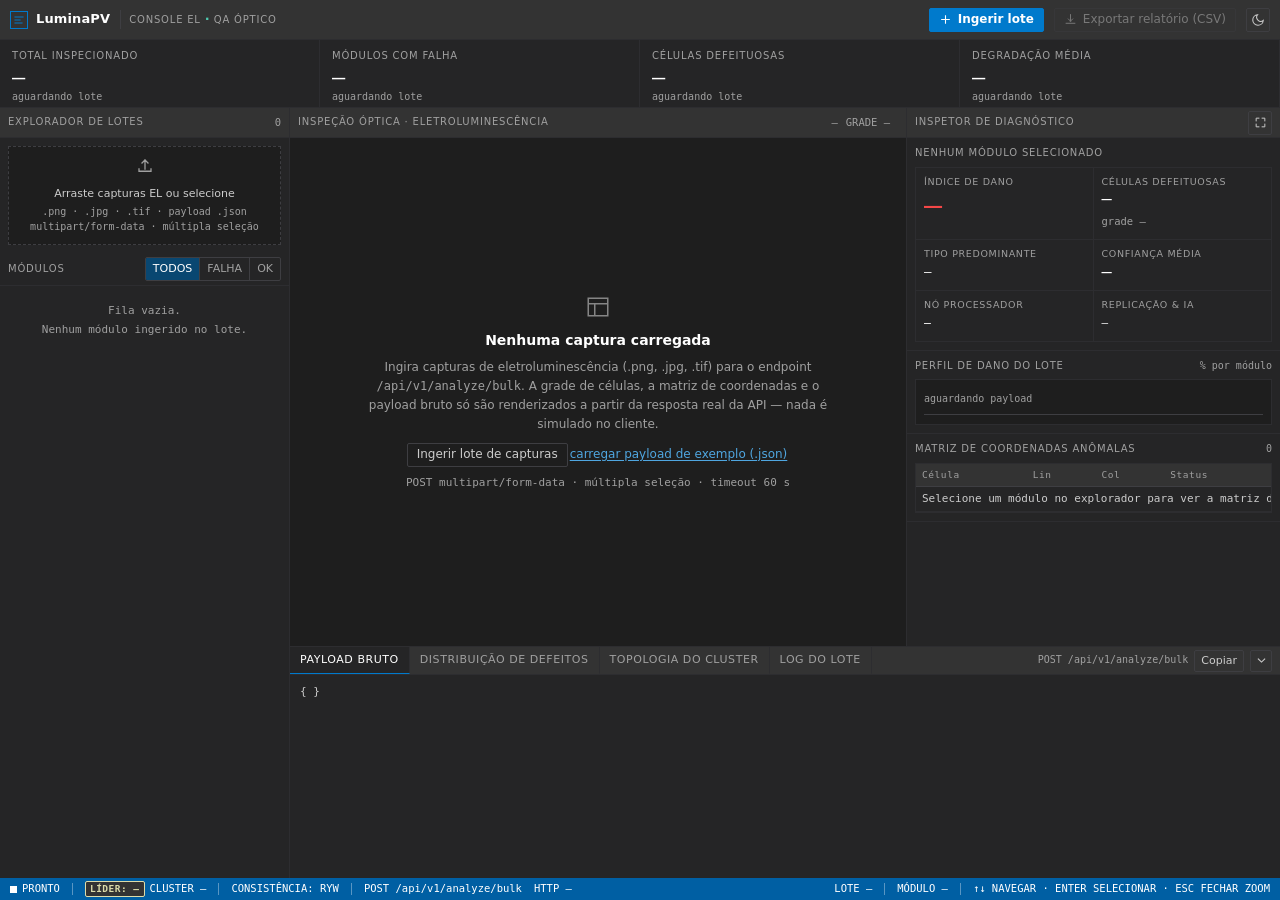
==== commit bb5c3b14: "Merge pull request #13 from Jkvzin/feature/issue-6-frontend-cluster-topology feat(frontend): painel " ====
--- a/frontend/index.html
+++ b/frontend/index.html
@@ -18,13 +18,6 @@
     <span class="env">CONSOLE EL <b>·</b> QA ÓPTICO</span>
   </div>
   <span class="spacer"></span>
-  <div class="auth-bar" id="authBar" data-od-id="auth-bar">
-    <span class="tag-replica" id="authUserBadge" title="Status de autenticação da sessão">SESSÃO: NÃO AUTENTICADO</span>
-    <button class="btn" id="authOpenBtn" type="button" data-od-id="cta-auth">
-      <svg width="12" height="12" viewBox="0 0 24 24" fill="none" stroke="currentColor" stroke-width="1.9" stroke-linecap="square" aria-hidden="true"><path d="M15 3h4a2 2 0 0 1 2 2v14a2 2 0 0 1-2 2h-4M10 17l5-5-5-5M15 12H3"/></svg>
-      <span id="authBtnLabel">Autenticar</span>
-    </button>
-  </div>
   <button class="btn btn-primary" id="ingestBtn" type="button" data-od-id="cta-ingest">
     <svg width="13" height="13" viewBox="0 0 24 24" fill="none" stroke="currentColor" stroke-width="2" stroke-linecap="square" aria-hidden="true"><path d="M12 5v14M5 12h14"/></svg>
     Ingerir lote
@@ -183,7 +176,6 @@
         <button type="button" role="tab" id="tab-payload" aria-selected="true" aria-controls="dockPayload" data-tab="payload">Payload bruto</button>
         <button type="button" role="tab" id="tab-dist" aria-selected="false" aria-controls="dockDist" data-tab="dist">Distribuição de defeitos</button>
         <button type="button" role="tab" id="tab-topology" aria-selected="false" aria-controls="dockTopology" data-tab="topology">Topologia do cluster</button>
-        <button type="button" role="tab" id="tab-history" aria-selected="false" aria-controls="dockHistory" data-tab="history">Histórico <span class="tab-badge mono" id="historyTabCount">0</span></button>
         <button type="button" role="tab" id="tab-log" aria-selected="false" aria-controls="dockLog" data-tab="log">Log do lote</button>
       </div>
       <span class="spacer"></span>
@@ -253,17 +245,6 @@
           </div>
         </div>
       </div>
-      <div id="dockHistory" role="tabpanel" aria-labelledby="tab-history" hidden>
-        <div class="history-panel" id="historyPanel">
-          <div class="history-toolbar">
-            <span class="sec-label" id="historyStatusLabel">Minhas análises · Partição S3 por operador</span>
-            <span class="spacer"></span>
-            <span class="mono" style="font-size:10px;color:var(--muted2)" id="historyPrefixBadge">s3://.../users/—</span>
-            <button type="button" class="btn" id="historyRefreshBtn" title="Sincronizar histórico de análises do S3">Atualizar histórico</button>
-          </div>
-          <div class="history-grid" id="historyGrid" role="list" aria-label="Galeria de análises anteriores do operador"></div>
-        </div>
-      </div>
       <div id="dockLog" role="tabpanel" aria-labelledby="tab-log" hidden>
         <div class="log" id="logOut"></div>
       </div>
@@ -291,66 +272,6 @@
 <input type="file" id="fileInput" multiple accept=".png,.jpg,.jpeg,.tif,.tiff,.json,image/*" class="sr-only" />
 <div id="tt" class="tooltip" role="tooltip"></div>
 <div id="live" class="sr-only" role="status" aria-live="polite"></div>
-
-<!-- Modal de Autenticação e Cadastro de Operadores (LuminaPV Identity) -->
-<div class="auth-backdrop" id="authModalBackdrop" hidden>
-  <div class="auth-modal" id="authModal" role="dialog" aria-modal="true" aria-labelledby="authModalTitle" aria-describedby="authModalDesc">
-    <div class="auth-head">
-      <span class="sec-label" id="authModalTitle">Controle de Acesso · Operador LuminaPV</span>
-      <span class="spacer"></span>
-      <button class="btn btn-icon" id="authCloseBtn" type="button" aria-label="Fechar janela de autenticação" title="Fechar (ESC)">
-        <svg width="12" height="12" viewBox="0 0 24 24" fill="none" stroke="currentColor" stroke-width="2" stroke-linecap="square" aria-hidden="true"><path d="M18 6 6 18M6 6l12 12"/></svg>
-      </button>
-    </div>
-    <div class="auth-tabs" role="tablist" aria-label="Modo de autenticação">
-      <button type="button" role="tab" id="authTabLogin" data-auth-mode="login" aria-selected="true">ENTRAR NA SESSÃO</button>
-      <button type="button" role="tab" id="authTabRegister" data-auth-mode="register" aria-selected="false">CADASTRAR OPERADOR</button>
-    </div>
-    <form class="auth-form" id="authForm" novalidate>
-      <p class="auth-desc" id="authModalDesc">Autentique-se com sua credencial operacional para assinar lotes de inspeção EL e rastrear auditoria no cluster.</p>
-      <div class="auth-alert" id="authAlert" role="alert" hidden></div>
-
-      <div class="auth-field" id="authNameField" hidden>
-        <label for="authName" class="sec-label">Nome completo do operador</label>
-        <input type="text" id="authName" name="name" class="auth-input" placeholder="Ex.: Gustavo Grouwber" autocomplete="name" minlength="2" maxlength="120" />
-      </div>
-
-      <div class="auth-field">
-        <label for="authEmail" class="sec-label">E-mail operacional</label>
-        <input type="email" id="authEmail" name="email" class="auth-input mono" placeholder="operador@luminapv.local" autocomplete="email" required />
-      </div>
-
-      <div class="auth-field">
-        <label for="authPassword" class="sec-label">Senha de acesso (mín. 8 caracteres)</label>
-        <input type="password" id="authPassword" name="password" class="auth-input mono" placeholder="••••••••••••" autocomplete="current-password" minlength="8" required />
-      </div>
-
-      <div class="auth-field" id="authConfirmField" hidden>
-        <label for="authPasswordConfirm" class="sec-label">Confirmar senha</label>
-        <input type="password" id="authPasswordConfirm" name="passwordConfirm" class="auth-input mono" placeholder="••••••••••••" autocomplete="new-password" minlength="8" />
-      </div>
-
-      <div class="auth-field" id="authRoleField" hidden>
-        <label for="authRole" class="sec-label">Perfil de acesso (RBAC)</label>
-        <select id="authRole" name="role" class="auth-input mono">
-          <option value="operator">OPERATOR · Operador de Linha EL</option>
-          <option value="admin">ADMIN · Engenheiro Chefe / Supervisor</option>
-          <option value="viewer">VIEWER · Auditor de Qualidade (Somente Leitura)</option>
-        </select>
-      </div>
-
-      <div class="auth-demo-row" id="authDemoRow">
-        <span class="mono" style="font-size:10px;color:var(--muted2)">Credencial local padrão:</span>
-        <button type="button" class="linkbtn mono" id="authDemoFillBtn" style="font-size:10.5px">operador@luminapv.local</button>
-      </div>
-
-      <div class="auth-actions">
-        <button type="button" class="btn" id="authCancelBtn">Cancelar</button>
-        <button type="submit" class="btn btn-primary" id="authSubmitBtn">Entrar no Console</button>
-      </div>
-    </form>
-  </div>
-</div>
 
 <!-- Payload de exemplo de fallback (usado quando o fetch externo falha) -->
 <script type="application/json" id="samplePayload">
--- a/frontend/css/components.css
+++ b/frontend/css/components.css
@@ -1070,333 +1070,3 @@
   font-size: 10.5px;
   color: var(--muted2);
 }
-
-/* ---------- authentication bar & modal (LuminaPV Identity) ---------- */
-.auth-bar {
-  display: inline-flex;
-  align-items: center;
-  gap: 6px;
-  padding-right: 4px;
-  border-right: 1px solid var(--border-strong);
-}
-
-.tag-auth-ok {
-  background: rgba(137, 209, 133, 0.14);
-  border: 1px solid var(--pass);
-  color: var(--pass);
-  font-family: var(--mono);
-  font-size: 9.5px;
-  font-weight: 600;
-  letter-spacing: 0.04em;
-  padding: 0 5px;
-  border-radius: 2px;
-  line-height: 15px;
-  display: inline-flex;
-  align-items: center;
-  gap: 4px;
-}
-
-.auth-backdrop {
-  position: fixed;
-  inset: 0;
-  z-index: 150;
-  background: rgba(0, 0, 0, 0.68);
-  display: grid;
-  place-items: center;
-  padding: 16px;
-}
-
-.auth-backdrop[hidden] {
-  display: none !important;
-}
-
-.auth-modal {
-  width: 100%;
-  max-width: 410px;
-  background: var(--surface);
-  border: 1px solid var(--border-strong);
-  display: flex;
-  flex-direction: column;
-}
-
-.auth-head {
-  height: 32px;
-  padding: 0 10px;
-  background: var(--surface2);
-  border-bottom: 1px solid var(--border);
-  display: flex;
-  align-items: center;
-  gap: 8px;
-}
-
-.auth-tabs {
-  display: grid;
-  grid-template-columns: 1fr 1fr;
-  background: var(--bg);
-  border-bottom: 1px solid var(--border);
-}
-
-.auth-tabs button {
-  height: 28px;
-  border: 0;
-  border-right: 1px solid var(--border);
-  background: transparent;
-  color: var(--muted2);
-  font-family: var(--mono);
-  font-size: 10px;
-  letter-spacing: 0.06em;
-  cursor: pointer;
-}
-
-.auth-tabs button:last-child {
-  border-right: 0;
-}
-
-.auth-tabs button:hover {
-  background: var(--hover);
-  color: var(--fg-strong);
-}
-
-.auth-tabs button[aria-selected="true"] {
-  background: var(--surface);
-  color: var(--fg-strong);
-  border-bottom: 2px solid var(--accent);
-  font-weight: 600;
-}
-
-.auth-form {
-  padding: 12px 14px 14px;
-  display: flex;
-  flex-direction: column;
-  gap: 10px;
-}
-
-.auth-desc {
-  margin: 0;
-  font-size: 11px;
-  color: var(--muted2);
-  line-height: 1.45;
-}
-
-.auth-alert {
-  padding: 6px 8px;
-  background: var(--defect-bg);
-  border: 1px solid var(--defect);
-  color: var(--defect-ink);
-  font-family: var(--mono);
-  font-size: 10.5px;
-  line-height: 1.4;
-}
-
-.auth-field {
-  display: flex;
-  flex-direction: column;
-  gap: 4px;
-}
-
-.auth-input {
-  height: 28px;
-  padding: 0 8px;
-  background: var(--bg);
-  border: 1px solid var(--border-strong);
-  color: var(--fg-strong);
-  font-size: 12px;
-  border-radius: 2px;
-}
-
-.auth-input:focus {
-  outline: 1px solid var(--focus);
-  border-color: var(--focus);
-}
-
-.auth-demo-row {
-  display: flex;
-  align-items: center;
-  justify-content: space-between;
-  padding: 4px 6px;
-  background: var(--bg);
-  border: 1px solid var(--border);
-}
-
-.auth-actions {
-  display: flex;
-  justify-content: flex-end;
-  gap: 8px;
-  padding-top: 4px;
-  border-top: 1px solid var(--border);
-}
-
-/* ---------- user analysis history & S3 image gallery ---------- */
-.tab-badge {
-  display: inline-block;
-  margin-left: 4px;
-  padding: 0 4px;
-  font-size: 9.5px;
-  line-height: 14px;
-  background: var(--bg);
-  border: 1px solid var(--border-strong);
-  border-radius: 2px;
-  color: var(--fg);
-}
-
-.history-panel {
-  display: flex;
-  flex-direction: column;
-  gap: 8px;
-  padding: 8px 10px;
-}
-
-.history-toolbar {
-  display: flex;
-  align-items: center;
-  gap: 8px;
-  padding-bottom: 6px;
-  border-bottom: 1px solid var(--border);
-}
-
-.history-toolbar .btn {
-  height: 22px;
-  font-size: 11px;
-  padding: 0 8px;
-}
-
-.history-grid {
-  display: grid;
-  grid-template-columns: repeat(auto-fill, minmax(268px, 1fr));
-  gap: 8px;
-}
-
-.history-empty {
-  grid-column: 1 / -1;
-  border: 1px solid var(--border);
-  background: var(--bg);
-}
-
-.history-card {
-  display: flex;
-  gap: 8px;
-  padding: 6px;
-  background: var(--bg);
-  border: 1px solid var(--border);
-  min-width: 0;
-}
-
-.history-card:hover {
-  background: var(--hover);
-  border-color: var(--border-strong);
-}
-
-.history-card.is-selected {
-  background: var(--sel);
-  border-color: var(--focus);
-}
-
-.history-thumb-wrap {
-  position: relative;
-  flex: 0 0 84px;
-  width: 84px;
-  height: 64px;
-  background: var(--raster-bg);
-  border: 1px solid var(--border-strong);
-  overflow: hidden;
-}
-
-.history-thumb {
-  width: 100%;
-  height: 100%;
-  object-fit: cover;
-  display: block;
-}
-
-.history-thumb-badge {
-  position: absolute;
-  left: 3px;
-  bottom: 3px;
-}
-
-.history-card-body {
-  flex: 1 1 auto;
-  min-width: 0;
-  display: flex;
-  flex-direction: column;
-  gap: 2px;
-}
-
-.history-card-head {
-  display: flex;
-  align-items: center;
-  justify-content: space-between;
-  gap: 6px;
-}
-
-.history-mod-id {
-  font-size: 11.5px;
-  color: var(--fg-strong);
-  white-space: nowrap;
-  overflow: hidden;
-  text-overflow: ellipsis;
-}
-
-.history-dmg {
-  font-size: 10.5px;
-  white-space: nowrap;
-}
-
-.history-dmg.is-fail {
-  color: var(--defect-ink);
-}
-
-.history-dmg.is-pass {
-  color: var(--pass);
-}
-
-.history-file {
-  font-size: 10px;
-  color: var(--fg);
-  white-space: nowrap;
-  overflow: hidden;
-  text-overflow: ellipsis;
-}
-
-.history-meta {
-  display: flex;
-  flex-wrap: wrap;
-  gap: 6px;
-  font-size: 9.5px;
-  color: var(--muted2);
-}
-
-.history-s3-key {
-  font-size: 9px;
-  color: var(--muted);
-  white-space: nowrap;
-  overflow: hidden;
-  text-overflow: ellipsis;
-}
-
-.history-card-actions {
-  display: flex;
-  align-items: center;
-  gap: 4px;
-  margin-top: 3px;
-}
-
-.history-load-btn {
-  flex: 1 1 auto;
-  height: 22px;
-  font-size: 10.5px;
-  justify-content: center;
-}
-
-.history-del-btn {
-  width: 22px;
-  height: 22px;
-  font-family: var(--mono);
-  font-size: 13px;
-  color: var(--muted2);
-}
-
-.history-del-btn:hover:not(:disabled) {
-  color: var(--defect-ink);
-  border-color: var(--defect);
-}
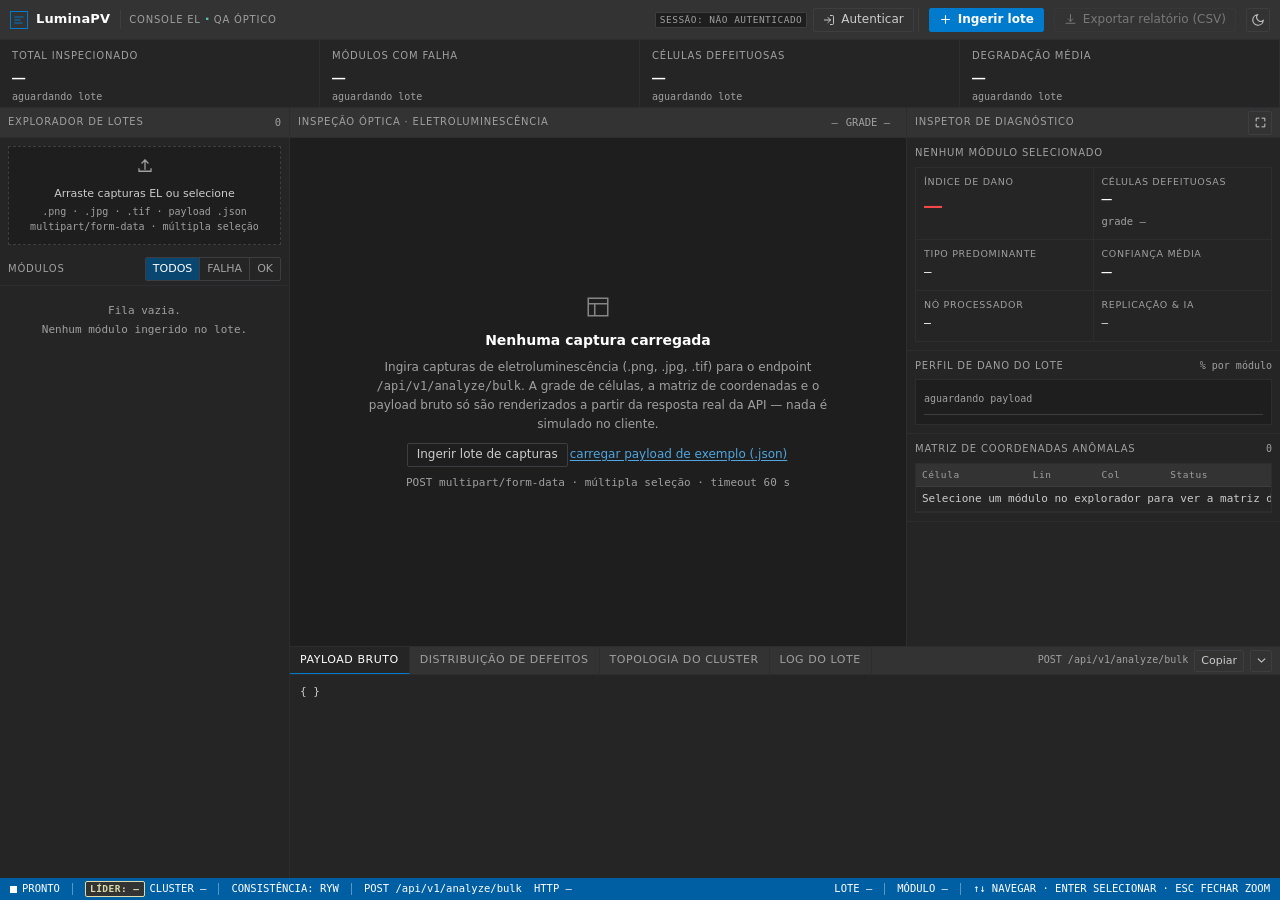
==== commit 87d06226: "Merge pull request #16 from Jkvzin/feature/issue-15-auth-system-jwt-s3-adapter feat(auth): Sistema C" ====
--- a/frontend/index.html
+++ b/frontend/index.html
@@ -18,6 +18,13 @@
     <span class="env">CONSOLE EL <b>·</b> QA ÓPTICO</span>
   </div>
   <span class="spacer"></span>
+  <div class="auth-bar" id="authBar" data-od-id="auth-bar">
+    <span class="tag-replica" id="authUserBadge" title="Status de autenticação da sessão">SESSÃO: NÃO AUTENTICADO</span>
+    <button class="btn" id="authOpenBtn" type="button" data-od-id="cta-auth">
+      <svg width="12" height="12" viewBox="0 0 24 24" fill="none" stroke="currentColor" stroke-width="1.9" stroke-linecap="square" aria-hidden="true"><path d="M15 3h4a2 2 0 0 1 2 2v14a2 2 0 0 1-2 2h-4M10 17l5-5-5-5M15 12H3"/></svg>
+      <span id="authBtnLabel">Autenticar</span>
+    </button>
+  </div>
   <button class="btn btn-primary" id="ingestBtn" type="button" data-od-id="cta-ingest">
     <svg width="13" height="13" viewBox="0 0 24 24" fill="none" stroke="currentColor" stroke-width="2" stroke-linecap="square" aria-hidden="true"><path d="M12 5v14M5 12h14"/></svg>
     Ingerir lote
@@ -272,6 +279,66 @@
 <input type="file" id="fileInput" multiple accept=".png,.jpg,.jpeg,.tif,.tiff,.json,image/*" class="sr-only" />
 <div id="tt" class="tooltip" role="tooltip"></div>
 <div id="live" class="sr-only" role="status" aria-live="polite"></div>
+
+<!-- Modal de Autenticação e Cadastro de Operadores (LuminaPV Identity) -->
+<div class="auth-backdrop" id="authModalBackdrop" hidden>
+  <div class="auth-modal" id="authModal" role="dialog" aria-modal="true" aria-labelledby="authModalTitle" aria-describedby="authModalDesc">
+    <div class="auth-head">
+      <span class="sec-label" id="authModalTitle">Controle de Acesso · Operador LuminaPV</span>
+      <span class="spacer"></span>
+      <button class="btn btn-icon" id="authCloseBtn" type="button" aria-label="Fechar janela de autenticação" title="Fechar (ESC)">
+        <svg width="12" height="12" viewBox="0 0 24 24" fill="none" stroke="currentColor" stroke-width="2" stroke-linecap="square" aria-hidden="true"><path d="M18 6 6 18M6 6l12 12"/></svg>
+      </button>
+    </div>
+    <div class="auth-tabs" role="tablist" aria-label="Modo de autenticação">
+      <button type="button" role="tab" id="authTabLogin" data-auth-mode="login" aria-selected="true">ENTRAR NA SESSÃO</button>
+      <button type="button" role="tab" id="authTabRegister" data-auth-mode="register" aria-selected="false">CADASTRAR OPERADOR</button>
+    </div>
+    <form class="auth-form" id="authForm" novalidate>
+      <p class="auth-desc" id="authModalDesc">Autentique-se com sua credencial operacional para assinar lotes de inspeção EL e rastrear auditoria no cluster.</p>
+      <div class="auth-alert" id="authAlert" role="alert" hidden></div>
+
+      <div class="auth-field" id="authNameField" hidden>
+        <label for="authName" class="sec-label">Nome completo do operador</label>
+        <input type="text" id="authName" name="name" class="auth-input" placeholder="Ex.: Gustavo Grouwber" autocomplete="name" minlength="2" maxlength="120" />
+      </div>
+
+      <div class="auth-field">
+        <label for="authEmail" class="sec-label">E-mail operacional</label>
+        <input type="email" id="authEmail" name="email" class="auth-input mono" placeholder="operador@luminapv.local" autocomplete="email" required />
+      </div>
+
+      <div class="auth-field">
+        <label for="authPassword" class="sec-label">Senha de acesso (mín. 8 caracteres)</label>
+        <input type="password" id="authPassword" name="password" class="auth-input mono" placeholder="••••••••••••" autocomplete="current-password" minlength="8" required />
+      </div>
+
+      <div class="auth-field" id="authConfirmField" hidden>
+        <label for="authPasswordConfirm" class="sec-label">Confirmar senha</label>
+        <input type="password" id="authPasswordConfirm" name="passwordConfirm" class="auth-input mono" placeholder="••••••••••••" autocomplete="new-password" minlength="8" />
+      </div>
+
+      <div class="auth-field" id="authRoleField" hidden>
+        <label for="authRole" class="sec-label">Perfil de acesso (RBAC)</label>
+        <select id="authRole" name="role" class="auth-input mono">
+          <option value="operator">OPERATOR · Operador de Linha EL</option>
+          <option value="admin">ADMIN · Engenheiro Chefe / Supervisor</option>
+          <option value="viewer">VIEWER · Auditor de Qualidade (Somente Leitura)</option>
+        </select>
+      </div>
+
+      <div class="auth-demo-row" id="authDemoRow">
+        <span class="mono" style="font-size:10px;color:var(--muted2)">Credencial local padrão:</span>
+        <button type="button" class="linkbtn mono" id="authDemoFillBtn" style="font-size:10.5px">operador@luminapv.local</button>
+      </div>
+
+      <div class="auth-actions">
+        <button type="button" class="btn" id="authCancelBtn">Cancelar</button>
+        <button type="submit" class="btn btn-primary" id="authSubmitBtn">Entrar no Console</button>
+      </div>
+    </form>
+  </div>
+</div>
 
 <!-- Payload de exemplo de fallback (usado quando o fetch externo falha) -->
 <script type="application/json" id="samplePayload">
--- a/frontend/css/components.css
+++ b/frontend/css/components.css
@@ -786,6 +786,8 @@
 .log .lvl.err { color: var(--defect-ink); }
 .log .lvl.ok { color: var(--pass); }
 .log .lvl.req { color: var(--d5); }
+.log .lvl.warn { color: var(--warn); }
+.log .lvl.info { color: var(--d5); }
 
 .log .msg {
   flex: 1 1 auto;
@@ -1070,3 +1072,158 @@
   font-size: 10.5px;
   color: var(--muted2);
 }
+
+/* ---------- authentication bar & modal (LuminaPV Identity) ---------- */
+.auth-bar {
+  display: inline-flex;
+  align-items: center;
+  gap: 6px;
+  padding-right: 4px;
+  border-right: 1px solid var(--border-strong);
+}
+
+.tag-auth-ok {
+  background: rgba(137, 209, 133, 0.14);
+  border: 1px solid var(--pass);
+  color: var(--pass);
+  font-family: var(--mono);
+  font-size: 9.5px;
+  font-weight: 600;
+  letter-spacing: 0.04em;
+  padding: 0 5px;
+  border-radius: 2px;
+  line-height: 15px;
+  display: inline-flex;
+  align-items: center;
+  gap: 4px;
+}
+
+.auth-backdrop {
+  position: fixed;
+  inset: 0;
+  z-index: 150;
+  background: rgba(0, 0, 0, 0.68);
+  display: grid;
+  place-items: center;
+  padding: 16px;
+}
+
+.auth-backdrop[hidden] {
+  display: none !important;
+}
+
+.auth-modal {
+  width: 100%;
+  max-width: 410px;
+  background: var(--surface);
+  border: 1px solid var(--border-strong);
+  display: flex;
+  flex-direction: column;
+}
+
+.auth-head {
+  height: 32px;
+  padding: 0 10px;
+  background: var(--surface2);
+  border-bottom: 1px solid var(--border);
+  display: flex;
+  align-items: center;
+  gap: 8px;
+}
+
+.auth-tabs {
+  display: grid;
+  grid-template-columns: 1fr 1fr;
+  background: var(--bg);
+  border-bottom: 1px solid var(--border);
+}
+
+.auth-tabs button {
+  height: 28px;
+  border: 0;
+  border-right: 1px solid var(--border);
+  background: transparent;
+  color: var(--muted2);
+  font-family: var(--mono);
+  font-size: 10px;
+  letter-spacing: 0.06em;
+  cursor: pointer;
+}
+
+.auth-tabs button:last-child {
+  border-right: 0;
+}
+
+.auth-tabs button:hover {
+  background: var(--hover);
+  color: var(--fg-strong);
+}
+
+.auth-tabs button[aria-selected="true"] {
+  background: var(--surface);
+  color: var(--fg-strong);
+  border-bottom: 2px solid var(--accent);
+  font-weight: 600;
+}
+
+.auth-form {
+  padding: 12px 14px 14px;
+  display: flex;
+  flex-direction: column;
+  gap: 10px;
+}
+
+.auth-desc {
+  margin: 0;
+  font-size: 11px;
+  color: var(--muted2);
+  line-height: 1.45;
+}
+
+.auth-alert {
+  padding: 6px 8px;
+  background: var(--defect-bg);
+  border: 1px solid var(--defect);
+  color: var(--defect-ink);
+  font-family: var(--mono);
+  font-size: 10.5px;
+  line-height: 1.4;
+}
+
+.auth-field {
+  display: flex;
+  flex-direction: column;
+  gap: 4px;
+}
+
+.auth-input {
+  height: 28px;
+  padding: 0 8px;
+  background: var(--bg);
+  border: 1px solid var(--border-strong);
+  color: var(--fg-strong);
+  font-size: 12px;
+  border-radius: 2px;
+}
+
+.auth-input:focus {
+  outline: 1px solid var(--focus);
+  border-color: var(--focus);
+}
+
+.auth-demo-row {
+  display: flex;
+  align-items: center;
+  justify-content: space-between;
+  padding: 4px 6px;
+  background: var(--bg);
+  border: 1px solid var(--border);
+}
+
+.auth-actions {
+  display: flex;
+  justify-content: flex-end;
+  gap: 8px;
+  padding-top: 4px;
+  border-top: 1px solid var(--border);
+}
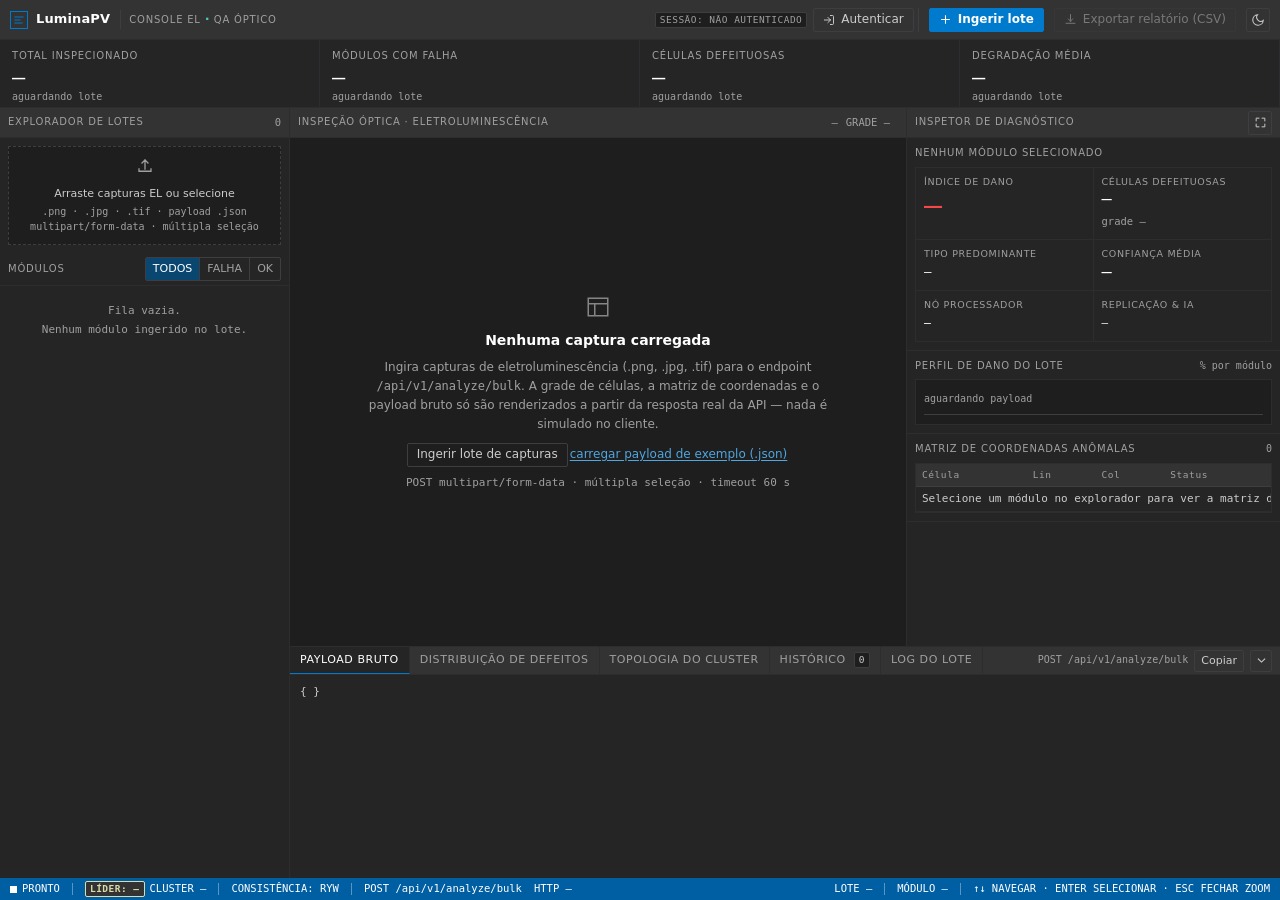
==== commit f7e2d9e9: "Merge pull request #19 from Jkvzin/feature/user-history-s3-gallery feat(history): Histórico de Análi" ====
--- a/frontend/index.html
+++ b/frontend/index.html
@@ -183,6 +183,7 @@
         <button type="button" role="tab" id="tab-payload" aria-selected="true" aria-controls="dockPayload" data-tab="payload">Payload bruto</button>
         <button type="button" role="tab" id="tab-dist" aria-selected="false" aria-controls="dockDist" data-tab="dist">Distribuição de defeitos</button>
         <button type="button" role="tab" id="tab-topology" aria-selected="false" aria-controls="dockTopology" data-tab="topology">Topologia do cluster</button>
+        <button type="button" role="tab" id="tab-history" aria-selected="false" aria-controls="dockHistory" data-tab="history">Histórico <span class="tab-badge mono" id="historyTabCount">0</span></button>
         <button type="button" role="tab" id="tab-log" aria-selected="false" aria-controls="dockLog" data-tab="log">Log do lote</button>
       </div>
       <span class="spacer"></span>
@@ -250,6 +251,17 @@
             <span id="topoActiveLocks">Locks Distribuídos Ativos: Nenhum (seção crítica livre)</span>
             <span id="topoClusterTime" class="mono">Cluster: Sincronizado</span>
           </div>
+        </div>
+      </div>
+      <div id="dockHistory" role="tabpanel" aria-labelledby="tab-history" hidden>
+        <div class="history-panel" id="historyPanel">
+          <div class="history-toolbar">
+            <span class="sec-label" id="historyStatusLabel">Minhas análises · Partição S3 por operador</span>
+            <span class="spacer"></span>
+            <span class="mono" style="font-size:10px;color:var(--muted2)" id="historyPrefixBadge">s3://.../users/—</span>
+            <button type="button" class="btn" id="historyRefreshBtn" title="Sincronizar histórico de análises do S3">Atualizar histórico</button>
+          </div>
+          <div class="history-grid" id="historyGrid" role="list" aria-label="Galeria de análises anteriores do operador"></div>
         </div>
       </div>
       <div id="dockLog" role="tabpanel" aria-labelledby="tab-log" hidden>
--- a/frontend/css/components.css
+++ b/frontend/css/components.css
@@ -1227,3 +1227,178 @@
   padding-top: 4px;
   border-top: 1px solid var(--border);
 }
+
+/* ---------- user analysis history & S3 image gallery ---------- */
+.tab-badge {
+  display: inline-block;
+  margin-left: 4px;
+  padding: 0 4px;
+  font-size: 9.5px;
+  line-height: 14px;
+  background: var(--bg);
+  border: 1px solid var(--border-strong);
+  border-radius: 2px;
+  color: var(--fg);
+}
+
+.history-panel {
+  display: flex;
+  flex-direction: column;
+  gap: 8px;
+  padding: 8px 10px;
+}
+
+.history-toolbar {
+  display: flex;
+  align-items: center;
+  gap: 8px;
+  padding-bottom: 6px;
+  border-bottom: 1px solid var(--border);
+}
+
+.history-toolbar .btn {
+  height: 22px;
+  font-size: 11px;
+  padding: 0 8px;
+}
+
+.history-grid {
+  display: grid;
+  grid-template-columns: repeat(auto-fill, minmax(268px, 1fr));
+  gap: 8px;
+}
+
+.history-empty {
+  grid-column: 1 / -1;
+  border: 1px solid var(--border);
+  background: var(--bg);
+}
+
+.history-card {
+  display: flex;
+  gap: 8px;
+  padding: 6px;
+  background: var(--bg);
+  border: 1px solid var(--border);
+  min-width: 0;
+}
+
+.history-card:hover {
+  background: var(--hover);
+  border-color: var(--border-strong);
+}
+
+.history-card.is-selected {
+  background: var(--sel);
+  border-color: var(--focus);
+}
+
+.history-thumb-wrap {
+  position: relative;
+  flex: 0 0 84px;
+  width: 84px;
+  height: 64px;
+  background: var(--raster-bg);
+  border: 1px solid var(--border-strong);
+  overflow: hidden;
+}
+
+.history-thumb {
+  width: 100%;
+  height: 100%;
+  object-fit: cover;
+  display: block;
+}
+
+.history-thumb-badge {
+  position: absolute;
+  left: 3px;
+  bottom: 3px;
+}
+
+.history-card-body {
+  flex: 1 1 auto;
+  min-width: 0;
+  display: flex;
+  flex-direction: column;
+  gap: 2px;
+}
+
+.history-card-head {
+  display: flex;
+  align-items: center;
+  justify-content: space-between;
+  gap: 6px;
+}
+
+.history-mod-id {
+  font-size: 11.5px;
+  color: var(--fg-strong);
+  white-space: nowrap;
+  overflow: hidden;
+  text-overflow: ellipsis;
+}
+
+.history-dmg {
+  font-size: 10.5px;
+  white-space: nowrap;
+}
+
+.history-dmg.is-fail {
+  color: var(--defect-ink);
+}
+
+.history-dmg.is-pass {
+  color: var(--pass);
+}
+
+.history-file {
+  font-size: 10px;
+  color: var(--fg);
+  white-space: nowrap;
+  overflow: hidden;
+  text-overflow: ellipsis;
+}
+
+.history-meta {
+  display: flex;
+  flex-wrap: wrap;
+  gap: 6px;
+  font-size: 9.5px;
+  color: var(--muted2);
+}
+
+.history-s3-key {
+  font-size: 9px;
+  color: var(--muted);
+  white-space: nowrap;
+  overflow: hidden;
+  text-overflow: ellipsis;
+}
+
+.history-card-actions {
+  display: flex;
+  align-items: center;
+  gap: 4px;
+  margin-top: 3px;
+}
+
+.history-load-btn {
+  flex: 1 1 auto;
+  height: 22px;
+  font-size: 10.5px;
+  justify-content: center;
+}
+
+.history-del-btn {
+  width: 22px;
+  height: 22px;
+  font-family: var(--mono);
+  font-size: 13px;
+  color: var(--muted2);
+}
+
+.history-del-btn:hover:not(:disabled) {
+  color: var(--defect-ink);
+  border-color: var(--defect);
+}
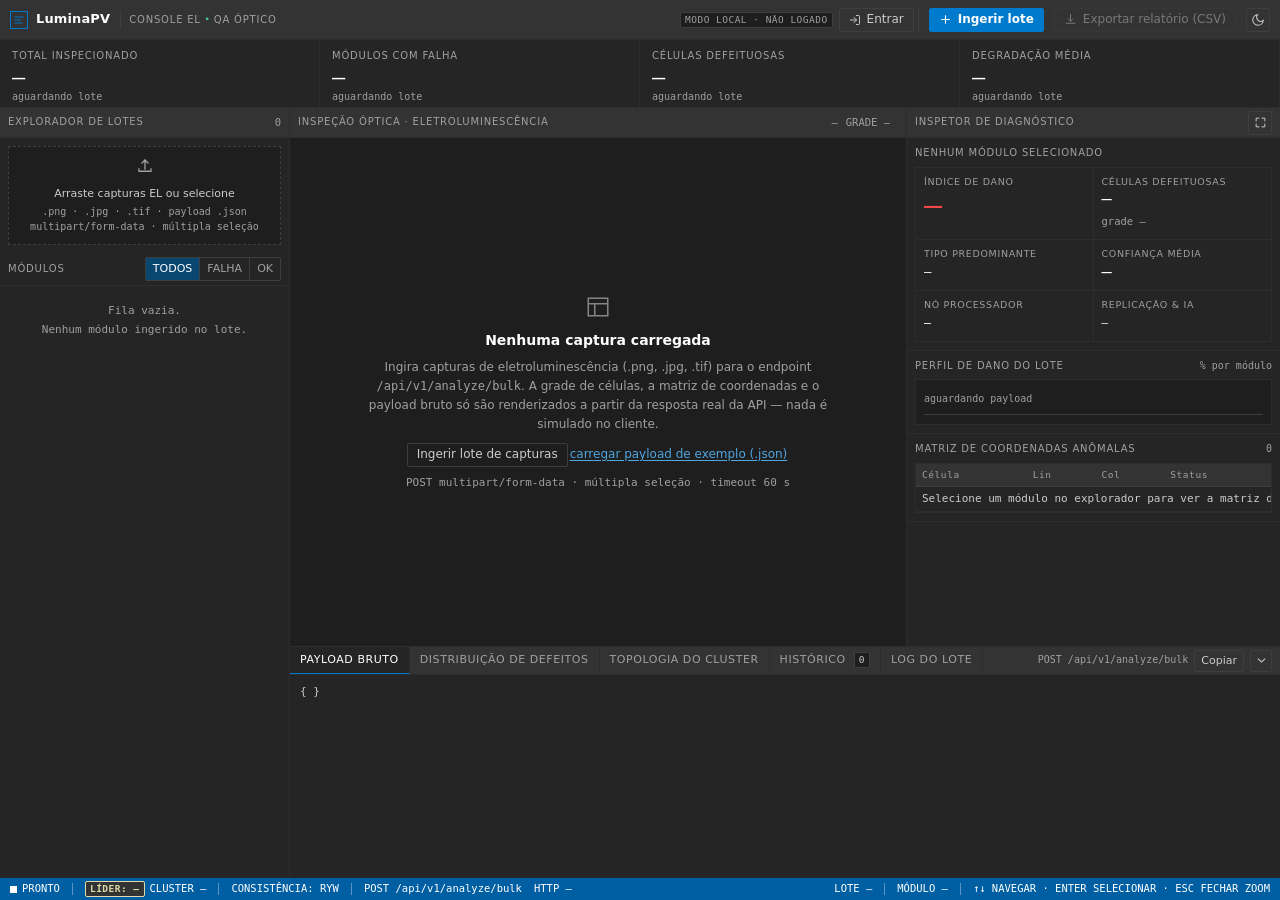
==== commit 6bb4330b: "feat: persistencia local de multiplas imagens, sync s3 apos login e refatoracao de auth" ====
--- a/frontend/index.html
+++ b/frontend/index.html
@@ -292,61 +292,47 @@
 <div id="tt" class="tooltip" role="tooltip"></div>
 <div id="live" class="sr-only" role="status" aria-live="polite"></div>
 
-<!-- Modal de Autenticação e Cadastro de Operadores (LuminaPV Identity) -->
+<!-- Modal de Autenticação e Criação de Conta (LuminaPV) -->
 <div class="auth-backdrop" id="authModalBackdrop" hidden>
   <div class="auth-modal" id="authModal" role="dialog" aria-modal="true" aria-labelledby="authModalTitle" aria-describedby="authModalDesc">
     <div class="auth-head">
-      <span class="sec-label" id="authModalTitle">Controle de Acesso · Operador LuminaPV</span>
+      <span class="sec-label" id="authModalTitle">Acesso à Conta · LuminaPV</span>
       <span class="spacer"></span>
       <button class="btn btn-icon" id="authCloseBtn" type="button" aria-label="Fechar janela de autenticação" title="Fechar (ESC)">
         <svg width="12" height="12" viewBox="0 0 24 24" fill="none" stroke="currentColor" stroke-width="2" stroke-linecap="square" aria-hidden="true"><path d="M18 6 6 18M6 6l12 12"/></svg>
       </button>
     </div>
     <div class="auth-tabs" role="tablist" aria-label="Modo de autenticação">
-      <button type="button" role="tab" id="authTabLogin" data-auth-mode="login" aria-selected="true">ENTRAR NA SESSÃO</button>
-      <button type="button" role="tab" id="authTabRegister" data-auth-mode="register" aria-selected="false">CADASTRAR OPERADOR</button>
+      <button type="button" role="tab" id="authTabLogin" data-auth-mode="login" aria-selected="true">ENTRAR</button>
+      <button type="button" role="tab" id="authTabRegister" data-auth-mode="register" aria-selected="false">CRIAR CONTA</button>
     </div>
     <form class="auth-form" id="authForm" novalidate>
-      <p class="auth-desc" id="authModalDesc">Autentique-se com sua credencial operacional para assinar lotes de inspeção EL e rastrear auditoria no cluster.</p>
+      <p class="auth-desc" id="authModalDesc">Entre com seu e-mail e senha para sincronizar suas imagens e análises com a nuvem (Amazon S3).</p>
       <div class="auth-alert" id="authAlert" role="alert" hidden></div>
 
       <div class="auth-field" id="authNameField" hidden>
-        <label for="authName" class="sec-label">Nome completo do operador</label>
-        <input type="text" id="authName" name="name" class="auth-input" placeholder="Ex.: Gustavo Grouwber" autocomplete="name" minlength="2" maxlength="120" />
+        <label for="authName" class="sec-label">Nome</label>
+        <input type="text" id="authName" name="name" class="auth-input" placeholder="Seu nome completo" autocomplete="name" minlength="2" maxlength="120" />
       </div>
 
       <div class="auth-field">
-        <label for="authEmail" class="sec-label">E-mail operacional</label>
-        <input type="email" id="authEmail" name="email" class="auth-input mono" placeholder="operador@luminapv.local" autocomplete="email" required />
+        <label for="authEmail" class="sec-label">E-mail</label>
+        <input type="email" id="authEmail" name="email" class="auth-input mono" placeholder="voce@exemplo.com" autocomplete="email" required />
       </div>
 
       <div class="auth-field">
-        <label for="authPassword" class="sec-label">Senha de acesso (mín. 8 caracteres)</label>
+        <label for="authPassword" class="sec-label">Senha</label>
         <input type="password" id="authPassword" name="password" class="auth-input mono" placeholder="••••••••••••" autocomplete="current-password" minlength="8" required />
       </div>
 
       <div class="auth-field" id="authConfirmField" hidden>
-        <label for="authPasswordConfirm" class="sec-label">Confirmar senha</label>
+        <label for="authPasswordConfirm" class="sec-label">Confirmação de senha</label>
         <input type="password" id="authPasswordConfirm" name="passwordConfirm" class="auth-input mono" placeholder="••••••••••••" autocomplete="new-password" minlength="8" />
-      </div>
-
-      <div class="auth-field" id="authRoleField" hidden>
-        <label for="authRole" class="sec-label">Perfil de acesso (RBAC)</label>
-        <select id="authRole" name="role" class="auth-input mono">
-          <option value="operator">OPERATOR · Operador de Linha EL</option>
-          <option value="admin">ADMIN · Engenheiro Chefe / Supervisor</option>
-          <option value="viewer">VIEWER · Auditor de Qualidade (Somente Leitura)</option>
-        </select>
-      </div>
-
-      <div class="auth-demo-row" id="authDemoRow">
-        <span class="mono" style="font-size:10px;color:var(--muted2)">Credencial local padrão:</span>
-        <button type="button" class="linkbtn mono" id="authDemoFillBtn" style="font-size:10.5px">operador@luminapv.local</button>
       </div>
 
       <div class="auth-actions">
         <button type="button" class="btn" id="authCancelBtn">Cancelar</button>
-        <button type="submit" class="btn btn-primary" id="authSubmitBtn">Entrar no Console</button>
+        <button type="submit" class="btn btn-primary" id="authSubmitBtn">Entrar</button>
       </div>
     </form>
   </div>
--- a/frontend/css/variables.css
+++ b/frontend/css/variables.css
@@ -33,7 +33,8 @@
   --status: #005FA3;
   --status-fg: #FFFFFF;
   --raster-bg: #141414;
-  --grid-line: rgba(140, 140, 140, 0.16);
+  --grid-line: rgba(58, 68, 84, 0.72);
+  --cell-pass-border: rgba(78, 201, 176, 0.48);
   --ui: "Segoe UI", "Inter", system-ui, -apple-system, sans-serif;
   --mono: "JetBrains Mono", "Consolas", "SF Mono", ui-monospace, monospace;
 }
@@ -69,7 +70,8 @@
   --status: #005FB8;
   --status-fg: #FFFFFF;
   --raster-bg: #FAFAFA;
-  --grid-line: rgba(60, 60, 60, 0.18);
+  --grid-line: rgba(58, 68, 84, 0.55);
+  --cell-pass-border: rgba(14, 122, 107, 0.45);
 }
 
 * {
--- a/frontend/css/components.css
+++ b/frontend/css/components.css
@@ -278,19 +278,28 @@
 .cell {
   position: absolute;
   box-sizing: border-box;
-  box-shadow: inset 0 0 0 1px var(--grid-line);
+  border: 1px solid var(--cell-pass-border, rgba(78, 201, 176, 0.48));
+  box-shadow: inset 0 0 0 1px var(--grid-line, rgba(58, 68, 84, 0.72));
   display: grid;
   place-items: center;
   overflow: hidden;
+  transition: background-color 0.12s ease, border-color 0.12s ease;
+}
+
+.cell:hover:not(.is-defect):not(.is-dead) {
+  background: rgba(78, 201, 176, 0.10);
+  border-color: rgba(78, 201, 176, 0.85);
 }
 
 .cell.is-defect {
   background: var(--defect-bg);
+  border-color: var(--defect);
   box-shadow: inset 0 0 0 1px var(--defect);
 }
 
 .cell.is-dead {
   background: var(--defect-bg);
+  border-color: var(--defect);
   box-shadow: inset 0 0 0 1px var(--defect);
   background-image: repeating-linear-gradient(45deg, rgba(244, 71, 71, 0.22) 0 3px, transparent 3px 7px);
 }
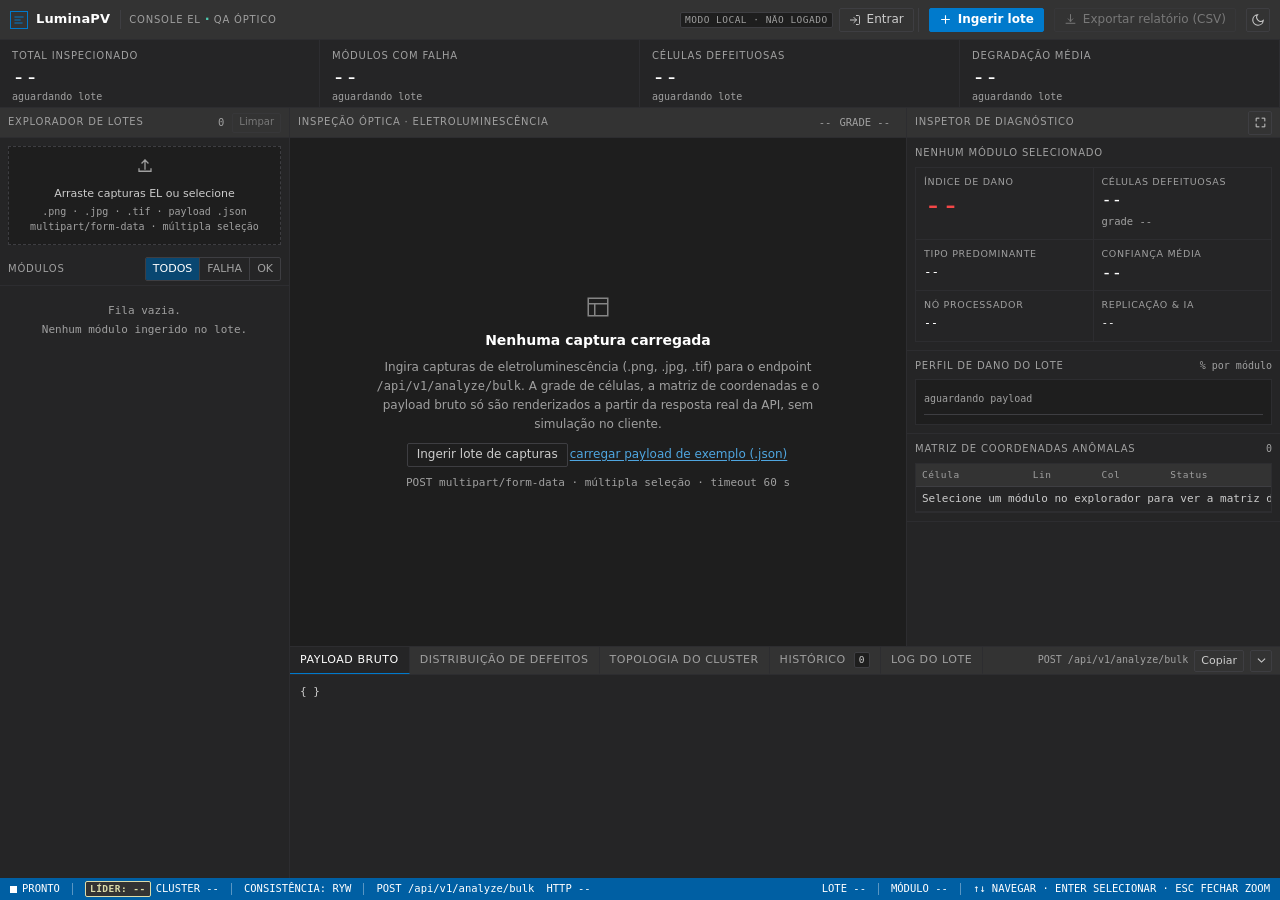
==== commit 2f551bc2: "feat(ui): melhora semantica html, hierarquia visual, focus trap e responsividade mobile (#26)" ====
--- a/frontend/index.html
+++ b/frontend/index.html
@@ -14,7 +14,7 @@
 <header class="topbar" data-od-id="topbar">
   <div class="brand">
     <span class="mark" aria-hidden="true"><svg width="12" height="12" viewBox="0 0 24 24" fill="none" stroke="currentColor" stroke-width="2.2" stroke-linecap="square"><path d="M4 6h16M4 12h10M4 18h14"/></svg></span>
-    <b>LuminaPV</b>
+    <h1 class="brand-title">LuminaPV</h1>
     <span class="env">CONSOLE EL <b>·</b> QA ÓPTICO</span>
   </div>
   <span class="spacer"></span>
@@ -41,34 +41,35 @@
 <section class="metrics" aria-label="Telemetria global do lote" data-od-id="batch-metrics">
   <div class="metric" data-od-id="metric-inspected">
     <div class="sec-label">Total inspecionado</div>
-    <div class="metric-v" id="mInspected">—</div>
+    <div class="metric-v" id="mInspected">--</div>
     <div class="metric-sub" id="mInspectedSub">aguardando lote</div>
   </div>
   <div class="metric" data-od-id="metric-failure">
     <div class="sec-label">Módulos com falha</div>
-    <div class="metric-v" id="mFailure">—</div>
+    <div class="metric-v" id="mFailure">--</div>
     <div class="metric-sub" id="mFailureSub">aguardando lote</div>
   </div>
   <div class="metric" data-od-id="metric-cells">
     <div class="sec-label">Células defeituosas</div>
-    <div class="metric-v" id="mCells">—</div>
+    <div class="metric-v" id="mCells">--</div>
     <div class="metric-sub" id="mCellsSub">aguardando lote</div>
   </div>
   <div class="metric" data-od-id="metric-degradation">
     <div class="sec-label">Degradação média</div>
-    <div class="metric-v" id="mDegr">—</div>
+    <div class="metric-v" id="mDegr">--</div>
     <div class="metric-sub" id="mDegrSub">perda média de área por célula</div>
   </div>
   <div class="mbar" aria-hidden="true"><i id="globalBar"></i></div>
 </section>
 
-<div class="workspace">
+<main class="workspace">
 
   <aside class="pane pane-explorer" data-od-id="pane-explorer" aria-label="Explorador de lotes">
     <div class="pane-head">
       <span class="sec-label">Explorador de lotes</span>
       <span class="spacer"></span>
       <span class="mono" style="font-size:10.5px;color:var(--muted2)" id="treeCount">0</span>
+      <button class="btn" id="clearBatchBtn" type="button" disabled title="Limpar módulos da sessão atual" style="height:20px;padding:0 6px;font-size:10px">Limpar</button>
     </div>
     <div class="drop" id="drop" tabindex="0" role="button" aria-label="Selecionar capturas de eletroluminescência para análise">
       <svg width="18" height="18" viewBox="0 0 24 24" fill="none" stroke="currentColor" stroke-width="1.7" stroke-linecap="square" aria-hidden="true"><path d="M12 16V4m0 0L8 8m4-4 4 4M4 16v3h16v-3"/></svg>
@@ -92,8 +93,8 @@
     <div class="pane-head">
       <span class="sec-label">Inspeção óptica · eletroluminescência</span>
       <span class="spacer"></span>
-      <span class="mono" id="vpFile" style="font-size:10.5px;color:var(--muted2)">—</span>
-      <span class="mono" id="vpGrid" style="font-size:10.5px;color:var(--muted2)">GRADE —</span>
+      <span class="mono" id="vpFile" style="font-size:10.5px;color:var(--muted2)">--</span>
+      <span class="mono" id="vpGrid" style="font-size:10.5px;color:var(--muted2)">GRADE --</span>
       <span id="vpStatus"></span>
     </div>
     <div class="stage" id="stage">
@@ -132,28 +133,28 @@
         <div class="tele-grid">
           <div class="tele">
             <div class="tele-k">Índice de dano</div>
-            <div class="damage ok" id="insDamage">—</div>
+            <div class="damage ok" id="insDamage">--</div>
           </div>
           <div class="tele">
             <div class="tele-k">Células defeituosas</div>
-            <div class="tele-v" id="insTally">—</div>
-            <div class="tele-v" style="font-size:10.5px;color:var(--muted2)" id="insGrid">grade —</div>
+            <div class="tele-v" id="insTally">--</div>
+            <div class="tele-v" style="font-size:10.5px;color:var(--muted2)" id="insGrid">grade --</div>
           </div>
           <div class="tele">
             <div class="tele-k">Tipo predominante</div>
-            <div class="tele-v" style="font-size:12.5px" id="insDominant">—</div>
+            <div class="tele-v" style="font-size:12.5px" id="insDominant">--</div>
           </div>
           <div class="tele">
             <div class="tele-k">Confiança média</div>
-            <div class="tele-v" id="insConf">—</div>
+            <div class="tele-v" id="insConf">--</div>
           </div>
           <div class="tele">
             <div class="tele-k">Nó processador</div>
-            <div class="tele-v" style="font-size:11.5px" id="insNode">—</div>
+            <div class="tele-v" style="font-size:11.5px" id="insNode">--</div>
           </div>
           <div class="tele">
             <div class="tele-k">Replicação & IA</div>
-            <div class="tele-v" style="font-size:11px" id="insRep">—</div>
+            <div class="tele-v" style="font-size:11px" id="insRep">--</div>
           </div>
         </div>
       </div>
@@ -210,8 +211,8 @@
           <div class="topo-summary" id="topoSummary">
             <div class="topo-card">
               <span class="topo-card-title">Líder Eleito</span>
-              <div class="topo-card-val"><span class="tag-leader" id="topoLeaderBadge">LEADER</span> <span id="topoLeaderId">—</span></div>
-              <span class="topo-card-sub" id="topoLeaderTerm">Termo — · Concessão Ativa</span>
+              <div class="topo-card-val"><span class="tag-leader" id="topoLeaderBadge">LEADER</span> <span id="topoLeaderId">--</span></div>
+              <span class="topo-card-sub" id="topoLeaderTerm">Termo -- · Concessão Ativa</span>
             </div>
             <div class="topo-card">
               <span class="topo-card-title">Esquema de Nomeação</span>
@@ -258,7 +259,7 @@
           <div class="history-toolbar">
             <span class="sec-label" id="historyStatusLabel">Minhas análises · Partição S3 por operador</span>
             <span class="spacer"></span>
-            <span class="mono" style="font-size:10px;color:var(--muted2)" id="historyPrefixBadge">s3://.../users/—</span>
+            <span class="mono" style="font-size:10px;color:var(--muted2)" id="historyPrefixBadge">s3://.../users/--</span>
             <button type="button" class="btn" id="historyRefreshBtn" title="Sincronizar histórico de análises do S3">Atualizar histórico</button>
           </div>
           <div class="history-grid" id="historyGrid" role="list" aria-label="Galeria de análises anteriores do operador"></div>
@@ -269,21 +270,21 @@
       </div>
     </div>
   </section>
-</div>
+</main>
 
 <footer class="statusbar" data-od-id="statusbar">
   <span class="sb"><span class="dot" id="sbDot"></span><span class="mono" id="sbState">PRONTO</span></span>
   <span class="sb-sep" aria-hidden="true"></span>
-  <span class="sb mono" id="sbCluster" title="Topologia e nós do cluster"><span class="tag-leader" id="sbLeaderBadge">LÍDER: —</span> <span id="sbClusterNodes">— NÓS</span></span>
+  <span class="sb mono" id="sbCluster" title="Topologia e nós do cluster"><span class="tag-leader" id="sbLeaderBadge">LÍDER: --</span> <span id="sbClusterNodes">-- NÓS</span></span>
   <span class="sb-sep" aria-hidden="true"></span>
   <span class="sb mono" id="sbConsistency" title="Modelo de consistência ativo">CONSISTÊNCIA: RYW</span>
   <span class="sb-sep" aria-hidden="true"></span>
   <span class="sb mono" id="sbEndpoint">POST /api/v1/analyze/bulk</span>
-  <span class="sb mono" id="sbHttp">HTTP —</span>
+  <span class="sb mono" id="sbHttp">HTTP --</span>
   <span class="spacer"></span>
-  <span class="sb mono" id="sbBatch">LOTE —</span>
+  <span class="sb mono" id="sbBatch">LOTE --</span>
   <span class="sb-sep" aria-hidden="true"></span>
-  <span class="sb mono" id="sbActive">MÓDULO —</span>
+  <span class="sb mono" id="sbActive">MÓDULO --</span>
   <span class="sb-sep" aria-hidden="true"></span>
   <span class="sb mono" id="sbKeys">↑↓ NAVEGAR · ENTER SELECIONAR · ESC FECHAR ZOOM</span>
 </footer>
--- a/frontend/css/variables.css
+++ b/frontend/css/variables.css
@@ -143,6 +143,22 @@
 button {
   font: inherit;
   color: inherit;
+  cursor: pointer;
+}
+
+button:disabled,
+input:disabled,
+select:disabled,
+[aria-disabled="true"] {
+  cursor: not-allowed;
+}
+
+a,
+[role="button"],
+[role="tab"],
+[role="option"],
+label[for] {
+  cursor: pointer;
 }
 
 ::-webkit-scrollbar {
--- a/frontend/css/layout.css
+++ b/frontend/css/layout.css
@@ -31,8 +31,11 @@
   color: var(--accent);
 }
 
-.brand b {
+.brand b,
+.brand .brand-title {
+  margin: 0;
   font-size: 13px;
+  font-weight: 700;
   color: var(--fg-strong);
   letter-spacing: 0.01em;
   white-space: nowrap;
@@ -110,6 +113,16 @@
 
 .metric-v.is-pass {
   color: var(--pass);
+}
+
+.metric[data-od-id="metric-failure"]:has(.is-fail) {
+  border-top: 2px solid var(--defect);
+  padding-top: 7px;
+}
+
+.metric[data-od-id="metric-failure"]:has(.is-pass) {
+  border-top: 2px solid var(--pass);
+  padding-top: 7px;
 }
 
 .mbar {
@@ -369,6 +382,43 @@
     padding: 6px 10px;
     gap: 6px;
   }
+  .btn,
+  .seg button,
+  .viewtools button,
+  .dock-tabs button,
+  .auth-tabs button,
+  .history-load-btn,
+  .history-del-btn {
+    min-height: 44px;
+  }
+  .btn-icon,
+  .history-del-btn {
+    min-width: 44px;
+  }
+  .pane-explorer .pane-head #clearBatchBtn {
+    height: auto !important;
+    min-height: 44px;
+    padding: 0 10px !important;
+  }
+  .pane-head {
+    height: auto;
+    min-height: 44px;
+    flex-wrap: wrap;
+    padding: 4px 8px;
+  }
+  .dock-head {
+    height: auto;
+    min-height: 44px;
+    flex-wrap: wrap;
+  }
+  .dock-tabs {
+    height: auto;
+    overflow-x: auto;
+    max-width: 100%;
+  }
+  .mod {
+    min-height: 44px;
+  }
   .statusbar {
     flex-wrap: nowrap;
     overflow-x: auto;
--- a/frontend/css/components.css
+++ b/frontend/css/components.css
@@ -1203,6 +1203,14 @@
   display: flex;
   flex-direction: column;
   gap: 4px;
+}
+
+.auth-field[hidden] {
+  display: none !important;
+}
+
+[hidden] {
+  display: none !important;
 }
 
 .auth-input {
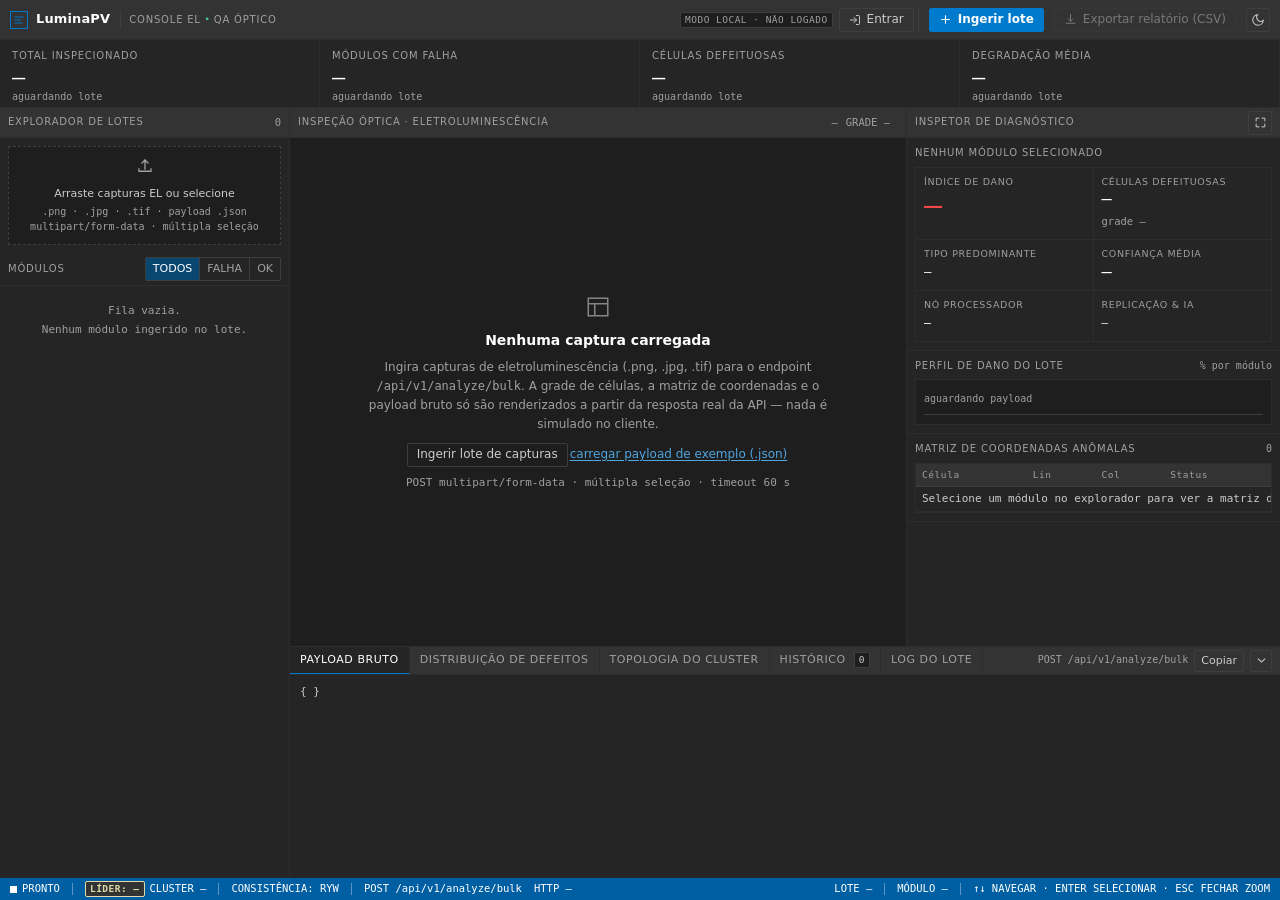
==== commit ebad7824: "Merge pull request #24 from Jkvzin/feature/local-persistence-s3-sync-auth-refactor feat: persistenci" ====
--- a/frontend/index.html
+++ b/frontend/index.html
@@ -14,7 +14,7 @@
 <header class="topbar" data-od-id="topbar">
   <div class="brand">
     <span class="mark" aria-hidden="true"><svg width="12" height="12" viewBox="0 0 24 24" fill="none" stroke="currentColor" stroke-width="2.2" stroke-linecap="square"><path d="M4 6h16M4 12h10M4 18h14"/></svg></span>
-    <h1 class="brand-title">LuminaPV</h1>
+    <b>LuminaPV</b>
     <span class="env">CONSOLE EL <b>·</b> QA ÓPTICO</span>
   </div>
   <span class="spacer"></span>
@@ -41,35 +41,34 @@
 <section class="metrics" aria-label="Telemetria global do lote" data-od-id="batch-metrics">
   <div class="metric" data-od-id="metric-inspected">
     <div class="sec-label">Total inspecionado</div>
-    <div class="metric-v" id="mInspected">--</div>
+    <div class="metric-v" id="mInspected">—</div>
     <div class="metric-sub" id="mInspectedSub">aguardando lote</div>
   </div>
   <div class="metric" data-od-id="metric-failure">
     <div class="sec-label">Módulos com falha</div>
-    <div class="metric-v" id="mFailure">--</div>
+    <div class="metric-v" id="mFailure">—</div>
     <div class="metric-sub" id="mFailureSub">aguardando lote</div>
   </div>
   <div class="metric" data-od-id="metric-cells">
     <div class="sec-label">Células defeituosas</div>
-    <div class="metric-v" id="mCells">--</div>
+    <div class="metric-v" id="mCells">—</div>
     <div class="metric-sub" id="mCellsSub">aguardando lote</div>
   </div>
   <div class="metric" data-od-id="metric-degradation">
     <div class="sec-label">Degradação média</div>
-    <div class="metric-v" id="mDegr">--</div>
+    <div class="metric-v" id="mDegr">—</div>
     <div class="metric-sub" id="mDegrSub">perda média de área por célula</div>
   </div>
   <div class="mbar" aria-hidden="true"><i id="globalBar"></i></div>
 </section>
 
-<main class="workspace">
+<div class="workspace">
 
   <aside class="pane pane-explorer" data-od-id="pane-explorer" aria-label="Explorador de lotes">
     <div class="pane-head">
       <span class="sec-label">Explorador de lotes</span>
       <span class="spacer"></span>
       <span class="mono" style="font-size:10.5px;color:var(--muted2)" id="treeCount">0</span>
-      <button class="btn" id="clearBatchBtn" type="button" disabled title="Limpar módulos da sessão atual" style="height:20px;padding:0 6px;font-size:10px">Limpar</button>
     </div>
     <div class="drop" id="drop" tabindex="0" role="button" aria-label="Selecionar capturas de eletroluminescência para análise">
       <svg width="18" height="18" viewBox="0 0 24 24" fill="none" stroke="currentColor" stroke-width="1.7" stroke-linecap="square" aria-hidden="true"><path d="M12 16V4m0 0L8 8m4-4 4 4M4 16v3h16v-3"/></svg>
@@ -93,8 +92,8 @@
     <div class="pane-head">
       <span class="sec-label">Inspeção óptica · eletroluminescência</span>
       <span class="spacer"></span>
-      <span class="mono" id="vpFile" style="font-size:10.5px;color:var(--muted2)">--</span>
-      <span class="mono" id="vpGrid" style="font-size:10.5px;color:var(--muted2)">GRADE --</span>
+      <span class="mono" id="vpFile" style="font-size:10.5px;color:var(--muted2)">—</span>
+      <span class="mono" id="vpGrid" style="font-size:10.5px;color:var(--muted2)">GRADE —</span>
       <span id="vpStatus"></span>
     </div>
     <div class="stage" id="stage">
@@ -133,28 +132,28 @@
         <div class="tele-grid">
           <div class="tele">
             <div class="tele-k">Índice de dano</div>
-            <div class="damage ok" id="insDamage">--</div>
+            <div class="damage ok" id="insDamage">—</div>
           </div>
           <div class="tele">
             <div class="tele-k">Células defeituosas</div>
-            <div class="tele-v" id="insTally">--</div>
-            <div class="tele-v" style="font-size:10.5px;color:var(--muted2)" id="insGrid">grade --</div>
+            <div class="tele-v" id="insTally">—</div>
+            <div class="tele-v" style="font-size:10.5px;color:var(--muted2)" id="insGrid">grade —</div>
           </div>
           <div class="tele">
             <div class="tele-k">Tipo predominante</div>
-            <div class="tele-v" style="font-size:12.5px" id="insDominant">--</div>
+            <div class="tele-v" style="font-size:12.5px" id="insDominant">—</div>
           </div>
           <div class="tele">
             <div class="tele-k">Confiança média</div>
-            <div class="tele-v" id="insConf">--</div>
+            <div class="tele-v" id="insConf">—</div>
           </div>
           <div class="tele">
             <div class="tele-k">Nó processador</div>
-            <div class="tele-v" style="font-size:11.5px" id="insNode">--</div>
+            <div class="tele-v" style="font-size:11.5px" id="insNode">—</div>
           </div>
           <div class="tele">
             <div class="tele-k">Replicação & IA</div>
-            <div class="tele-v" style="font-size:11px" id="insRep">--</div>
+            <div class="tele-v" style="font-size:11px" id="insRep">—</div>
           </div>
         </div>
       </div>
@@ -211,8 +210,8 @@
           <div class="topo-summary" id="topoSummary">
             <div class="topo-card">
               <span class="topo-card-title">Líder Eleito</span>
-              <div class="topo-card-val"><span class="tag-leader" id="topoLeaderBadge">LEADER</span> <span id="topoLeaderId">--</span></div>
-              <span class="topo-card-sub" id="topoLeaderTerm">Termo -- · Concessão Ativa</span>
+              <div class="topo-card-val"><span class="tag-leader" id="topoLeaderBadge">LEADER</span> <span id="topoLeaderId">—</span></div>
+              <span class="topo-card-sub" id="topoLeaderTerm">Termo — · Concessão Ativa</span>
             </div>
             <div class="topo-card">
               <span class="topo-card-title">Esquema de Nomeação</span>
@@ -259,7 +258,7 @@
           <div class="history-toolbar">
             <span class="sec-label" id="historyStatusLabel">Minhas análises · Partição S3 por operador</span>
             <span class="spacer"></span>
-            <span class="mono" style="font-size:10px;color:var(--muted2)" id="historyPrefixBadge">s3://.../users/--</span>
+            <span class="mono" style="font-size:10px;color:var(--muted2)" id="historyPrefixBadge">s3://.../users/—</span>
             <button type="button" class="btn" id="historyRefreshBtn" title="Sincronizar histórico de análises do S3">Atualizar histórico</button>
           </div>
           <div class="history-grid" id="historyGrid" role="list" aria-label="Galeria de análises anteriores do operador"></div>
@@ -270,21 +269,21 @@
       </div>
     </div>
   </section>
-</main>
+</div>
 
 <footer class="statusbar" data-od-id="statusbar">
   <span class="sb"><span class="dot" id="sbDot"></span><span class="mono" id="sbState">PRONTO</span></span>
   <span class="sb-sep" aria-hidden="true"></span>
-  <span class="sb mono" id="sbCluster" title="Topologia e nós do cluster"><span class="tag-leader" id="sbLeaderBadge">LÍDER: --</span> <span id="sbClusterNodes">-- NÓS</span></span>
+  <span class="sb mono" id="sbCluster" title="Topologia e nós do cluster"><span class="tag-leader" id="sbLeaderBadge">LÍDER: —</span> <span id="sbClusterNodes">— NÓS</span></span>
   <span class="sb-sep" aria-hidden="true"></span>
   <span class="sb mono" id="sbConsistency" title="Modelo de consistência ativo">CONSISTÊNCIA: RYW</span>
   <span class="sb-sep" aria-hidden="true"></span>
   <span class="sb mono" id="sbEndpoint">POST /api/v1/analyze/bulk</span>
-  <span class="sb mono" id="sbHttp">HTTP --</span>
+  <span class="sb mono" id="sbHttp">HTTP —</span>
   <span class="spacer"></span>
-  <span class="sb mono" id="sbBatch">LOTE --</span>
+  <span class="sb mono" id="sbBatch">LOTE —</span>
   <span class="sb-sep" aria-hidden="true"></span>
-  <span class="sb mono" id="sbActive">MÓDULO --</span>
+  <span class="sb mono" id="sbActive">MÓDULO —</span>
   <span class="sb-sep" aria-hidden="true"></span>
   <span class="sb mono" id="sbKeys">↑↓ NAVEGAR · ENTER SELECIONAR · ESC FECHAR ZOOM</span>
 </footer>
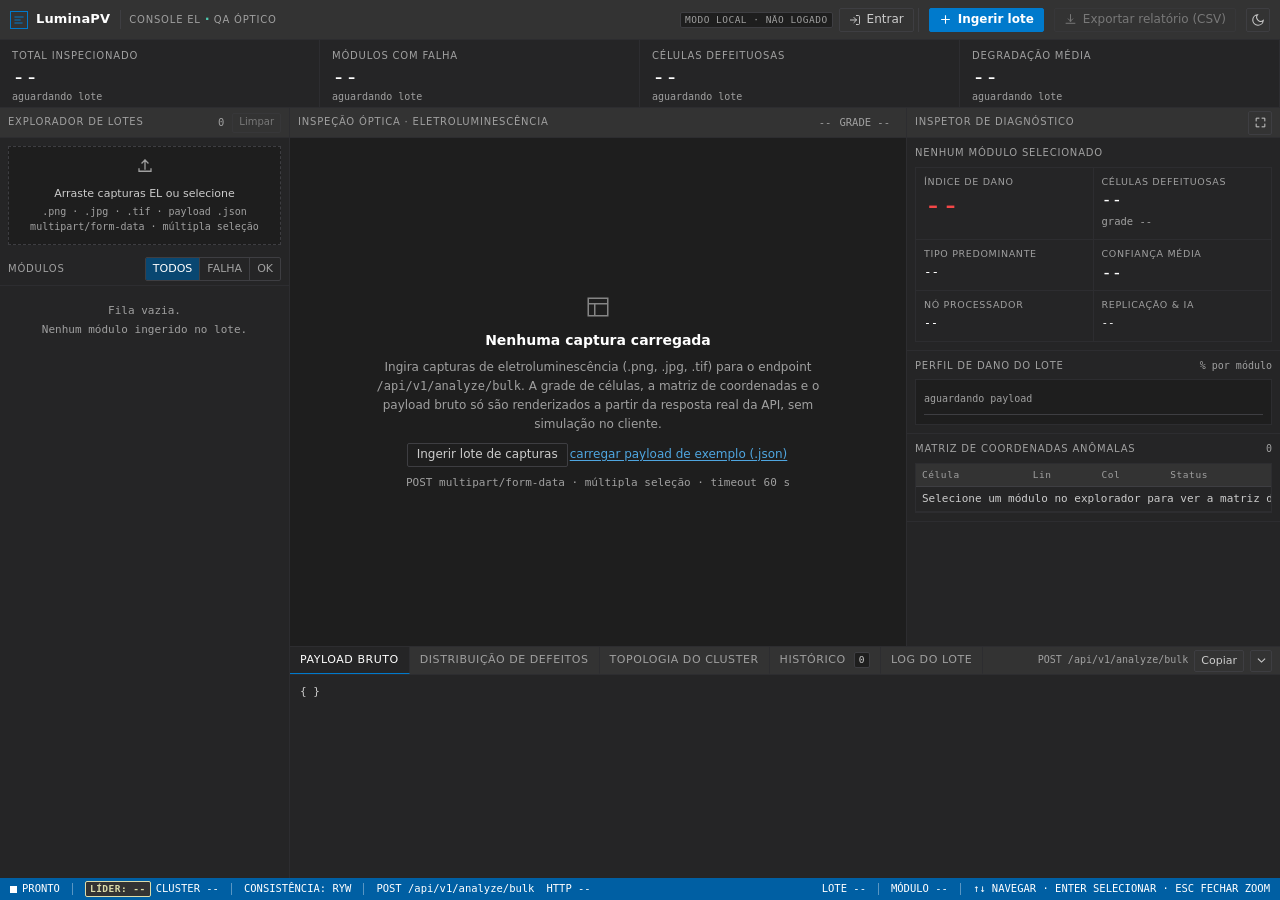
==== commit 69272e1a: "Merge pull request #27 from Jkvzin/feat/ui-ux-accessibility-improvements feat(ui): refatoracao de hi" ====
--- a/frontend/index.html
+++ b/frontend/index.html
@@ -14,7 +14,7 @@
 <header class="topbar" data-od-id="topbar">
   <div class="brand">
     <span class="mark" aria-hidden="true"><svg width="12" height="12" viewBox="0 0 24 24" fill="none" stroke="currentColor" stroke-width="2.2" stroke-linecap="square"><path d="M4 6h16M4 12h10M4 18h14"/></svg></span>
-    <b>LuminaPV</b>
+    <h1 class="brand-title">LuminaPV</h1>
     <span class="env">CONSOLE EL <b>·</b> QA ÓPTICO</span>
   </div>
   <span class="spacer"></span>
@@ -41,34 +41,35 @@
 <section class="metrics" aria-label="Telemetria global do lote" data-od-id="batch-metrics">
   <div class="metric" data-od-id="metric-inspected">
     <div class="sec-label">Total inspecionado</div>
-    <div class="metric-v" id="mInspected">—</div>
+    <div class="metric-v" id="mInspected">--</div>
     <div class="metric-sub" id="mInspectedSub">aguardando lote</div>
   </div>
   <div class="metric" data-od-id="metric-failure">
     <div class="sec-label">Módulos com falha</div>
-    <div class="metric-v" id="mFailure">—</div>
+    <div class="metric-v" id="mFailure">--</div>
     <div class="metric-sub" id="mFailureSub">aguardando lote</div>
   </div>
   <div class="metric" data-od-id="metric-cells">
     <div class="sec-label">Células defeituosas</div>
-    <div class="metric-v" id="mCells">—</div>
+    <div class="metric-v" id="mCells">--</div>
     <div class="metric-sub" id="mCellsSub">aguardando lote</div>
   </div>
   <div class="metric" data-od-id="metric-degradation">
     <div class="sec-label">Degradação média</div>
-    <div class="metric-v" id="mDegr">—</div>
+    <div class="metric-v" id="mDegr">--</div>
     <div class="metric-sub" id="mDegrSub">perda média de área por célula</div>
   </div>
   <div class="mbar" aria-hidden="true"><i id="globalBar"></i></div>
 </section>
 
-<div class="workspace">
+<main class="workspace">
 
   <aside class="pane pane-explorer" data-od-id="pane-explorer" aria-label="Explorador de lotes">
     <div class="pane-head">
       <span class="sec-label">Explorador de lotes</span>
       <span class="spacer"></span>
       <span class="mono" style="font-size:10.5px;color:var(--muted2)" id="treeCount">0</span>
+      <button class="btn" id="clearBatchBtn" type="button" disabled title="Limpar módulos da sessão atual" style="height:20px;padding:0 6px;font-size:10px">Limpar</button>
     </div>
     <div class="drop" id="drop" tabindex="0" role="button" aria-label="Selecionar capturas de eletroluminescência para análise">
       <svg width="18" height="18" viewBox="0 0 24 24" fill="none" stroke="currentColor" stroke-width="1.7" stroke-linecap="square" aria-hidden="true"><path d="M12 16V4m0 0L8 8m4-4 4 4M4 16v3h16v-3"/></svg>
@@ -92,8 +93,8 @@
     <div class="pane-head">
       <span class="sec-label">Inspeção óptica · eletroluminescência</span>
       <span class="spacer"></span>
-      <span class="mono" id="vpFile" style="font-size:10.5px;color:var(--muted2)">—</span>
-      <span class="mono" id="vpGrid" style="font-size:10.5px;color:var(--muted2)">GRADE —</span>
+      <span class="mono" id="vpFile" style="font-size:10.5px;color:var(--muted2)">--</span>
+      <span class="mono" id="vpGrid" style="font-size:10.5px;color:var(--muted2)">GRADE --</span>
       <span id="vpStatus"></span>
     </div>
     <div class="stage" id="stage">
@@ -132,28 +133,28 @@
         <div class="tele-grid">
           <div class="tele">
             <div class="tele-k">Índice de dano</div>
-            <div class="damage ok" id="insDamage">—</div>
+            <div class="damage ok" id="insDamage">--</div>
           </div>
           <div class="tele">
             <div class="tele-k">Células defeituosas</div>
-            <div class="tele-v" id="insTally">—</div>
-            <div class="tele-v" style="font-size:10.5px;color:var(--muted2)" id="insGrid">grade —</div>
+            <div class="tele-v" id="insTally">--</div>
+            <div class="tele-v" style="font-size:10.5px;color:var(--muted2)" id="insGrid">grade --</div>
           </div>
           <div class="tele">
             <div class="tele-k">Tipo predominante</div>
-            <div class="tele-v" style="font-size:12.5px" id="insDominant">—</div>
+            <div class="tele-v" style="font-size:12.5px" id="insDominant">--</div>
           </div>
           <div class="tele">
             <div class="tele-k">Confiança média</div>
-            <div class="tele-v" id="insConf">—</div>
+            <div class="tele-v" id="insConf">--</div>
           </div>
           <div class="tele">
             <div class="tele-k">Nó processador</div>
-            <div class="tele-v" style="font-size:11.5px" id="insNode">—</div>
+            <div class="tele-v" style="font-size:11.5px" id="insNode">--</div>
           </div>
           <div class="tele">
             <div class="tele-k">Replicação & IA</div>
-            <div class="tele-v" style="font-size:11px" id="insRep">—</div>
+            <div class="tele-v" style="font-size:11px" id="insRep">--</div>
           </div>
         </div>
       </div>
@@ -210,8 +211,8 @@
           <div class="topo-summary" id="topoSummary">
             <div class="topo-card">
               <span class="topo-card-title">Líder Eleito</span>
-              <div class="topo-card-val"><span class="tag-leader" id="topoLeaderBadge">LEADER</span> <span id="topoLeaderId">—</span></div>
-              <span class="topo-card-sub" id="topoLeaderTerm">Termo — · Concessão Ativa</span>
+              <div class="topo-card-val"><span class="tag-leader" id="topoLeaderBadge">LEADER</span> <span id="topoLeaderId">--</span></div>
+              <span class="topo-card-sub" id="topoLeaderTerm">Termo -- · Concessão Ativa</span>
             </div>
             <div class="topo-card">
               <span class="topo-card-title">Esquema de Nomeação</span>
@@ -258,7 +259,7 @@
           <div class="history-toolbar">
             <span class="sec-label" id="historyStatusLabel">Minhas análises · Partição S3 por operador</span>
             <span class="spacer"></span>
-            <span class="mono" style="font-size:10px;color:var(--muted2)" id="historyPrefixBadge">s3://.../users/—</span>
+            <span class="mono" style="font-size:10px;color:var(--muted2)" id="historyPrefixBadge">s3://.../users/--</span>
             <button type="button" class="btn" id="historyRefreshBtn" title="Sincronizar histórico de análises do S3">Atualizar histórico</button>
           </div>
           <div class="history-grid" id="historyGrid" role="list" aria-label="Galeria de análises anteriores do operador"></div>
@@ -269,21 +270,21 @@
       </div>
     </div>
   </section>
-</div>
+</main>
 
 <footer class="statusbar" data-od-id="statusbar">
   <span class="sb"><span class="dot" id="sbDot"></span><span class="mono" id="sbState">PRONTO</span></span>
   <span class="sb-sep" aria-hidden="true"></span>
-  <span class="sb mono" id="sbCluster" title="Topologia e nós do cluster"><span class="tag-leader" id="sbLeaderBadge">LÍDER: —</span> <span id="sbClusterNodes">— NÓS</span></span>
+  <span class="sb mono" id="sbCluster" title="Topologia e nós do cluster"><span class="tag-leader" id="sbLeaderBadge">LÍDER: --</span> <span id="sbClusterNodes">-- NÓS</span></span>
   <span class="sb-sep" aria-hidden="true"></span>
   <span class="sb mono" id="sbConsistency" title="Modelo de consistência ativo">CONSISTÊNCIA: RYW</span>
   <span class="sb-sep" aria-hidden="true"></span>
   <span class="sb mono" id="sbEndpoint">POST /api/v1/analyze/bulk</span>
-  <span class="sb mono" id="sbHttp">HTTP —</span>
+  <span class="sb mono" id="sbHttp">HTTP --</span>
   <span class="spacer"></span>
-  <span class="sb mono" id="sbBatch">LOTE —</span>
+  <span class="sb mono" id="sbBatch">LOTE --</span>
   <span class="sb-sep" aria-hidden="true"></span>
-  <span class="sb mono" id="sbActive">MÓDULO —</span>
+  <span class="sb mono" id="sbActive">MÓDULO --</span>
   <span class="sb-sep" aria-hidden="true"></span>
   <span class="sb mono" id="sbKeys">↑↓ NAVEGAR · ENTER SELECIONAR · ESC FECHAR ZOOM</span>
 </footer>
